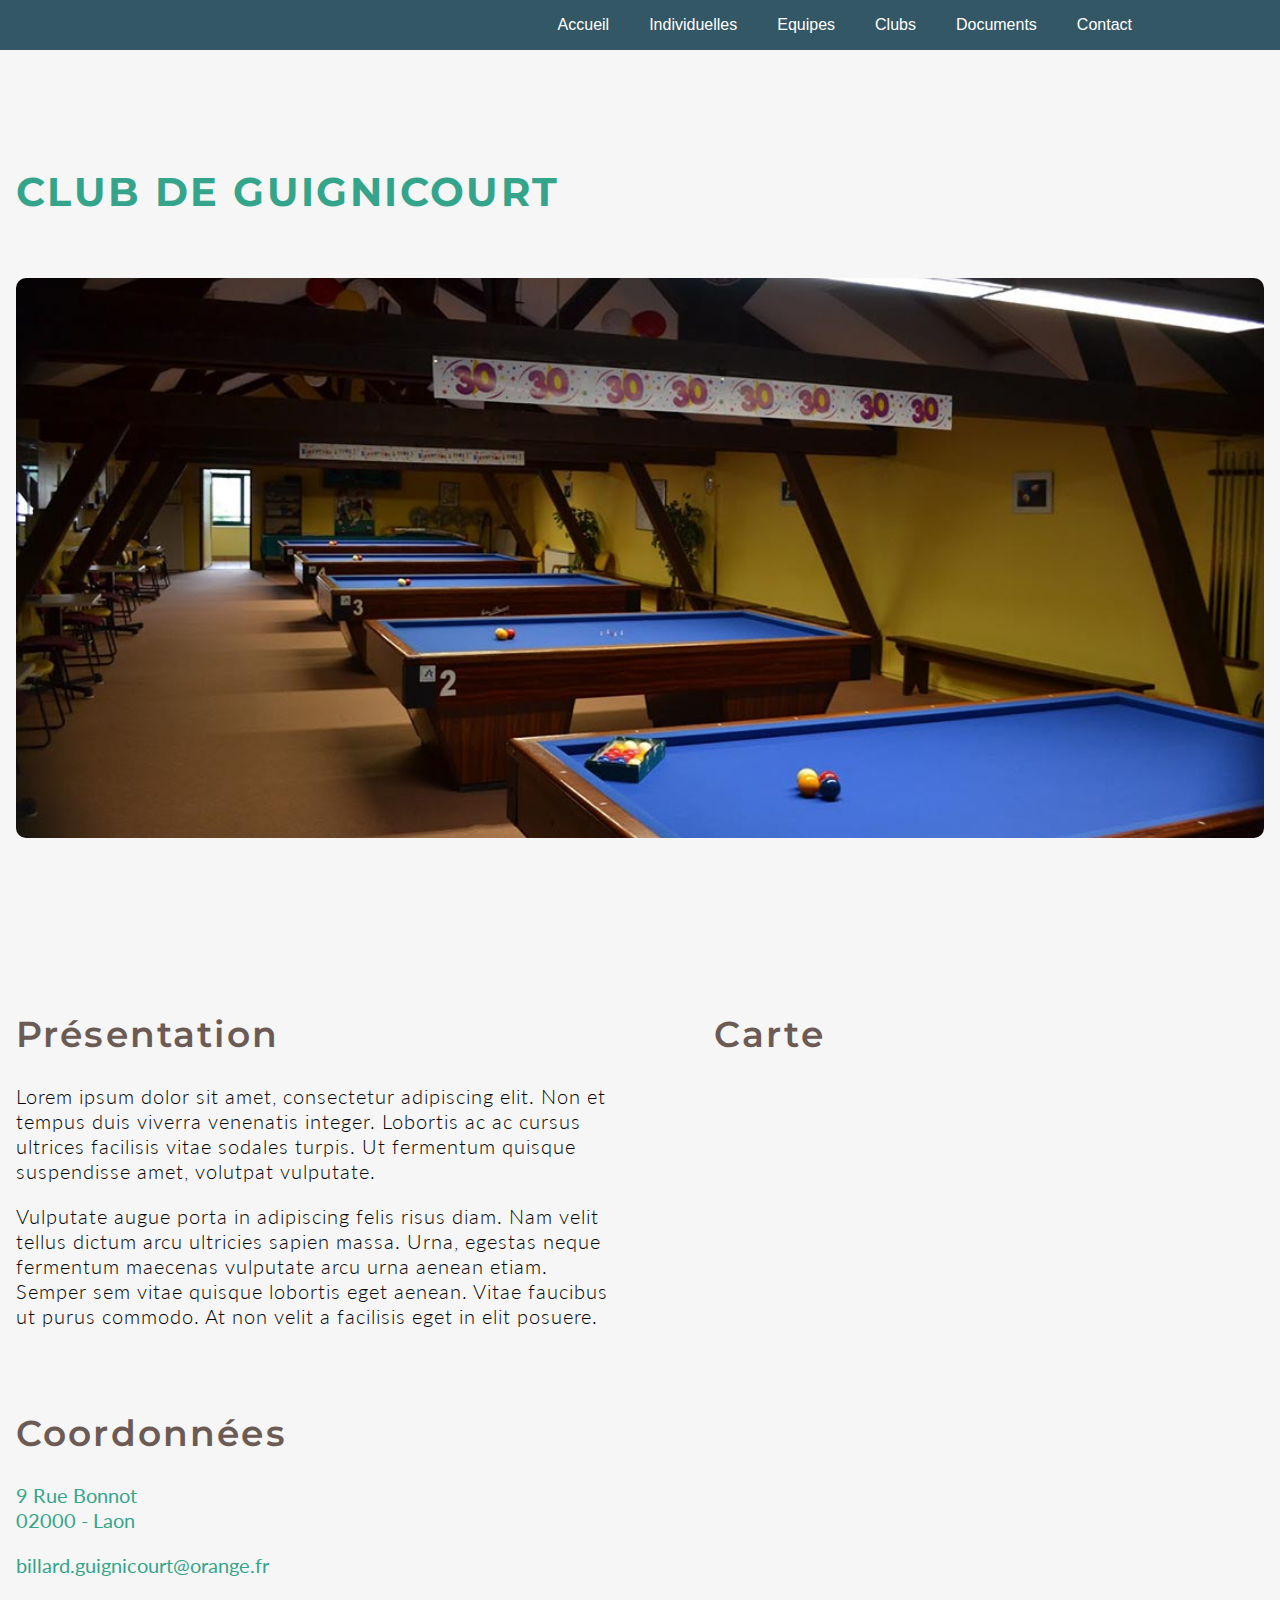
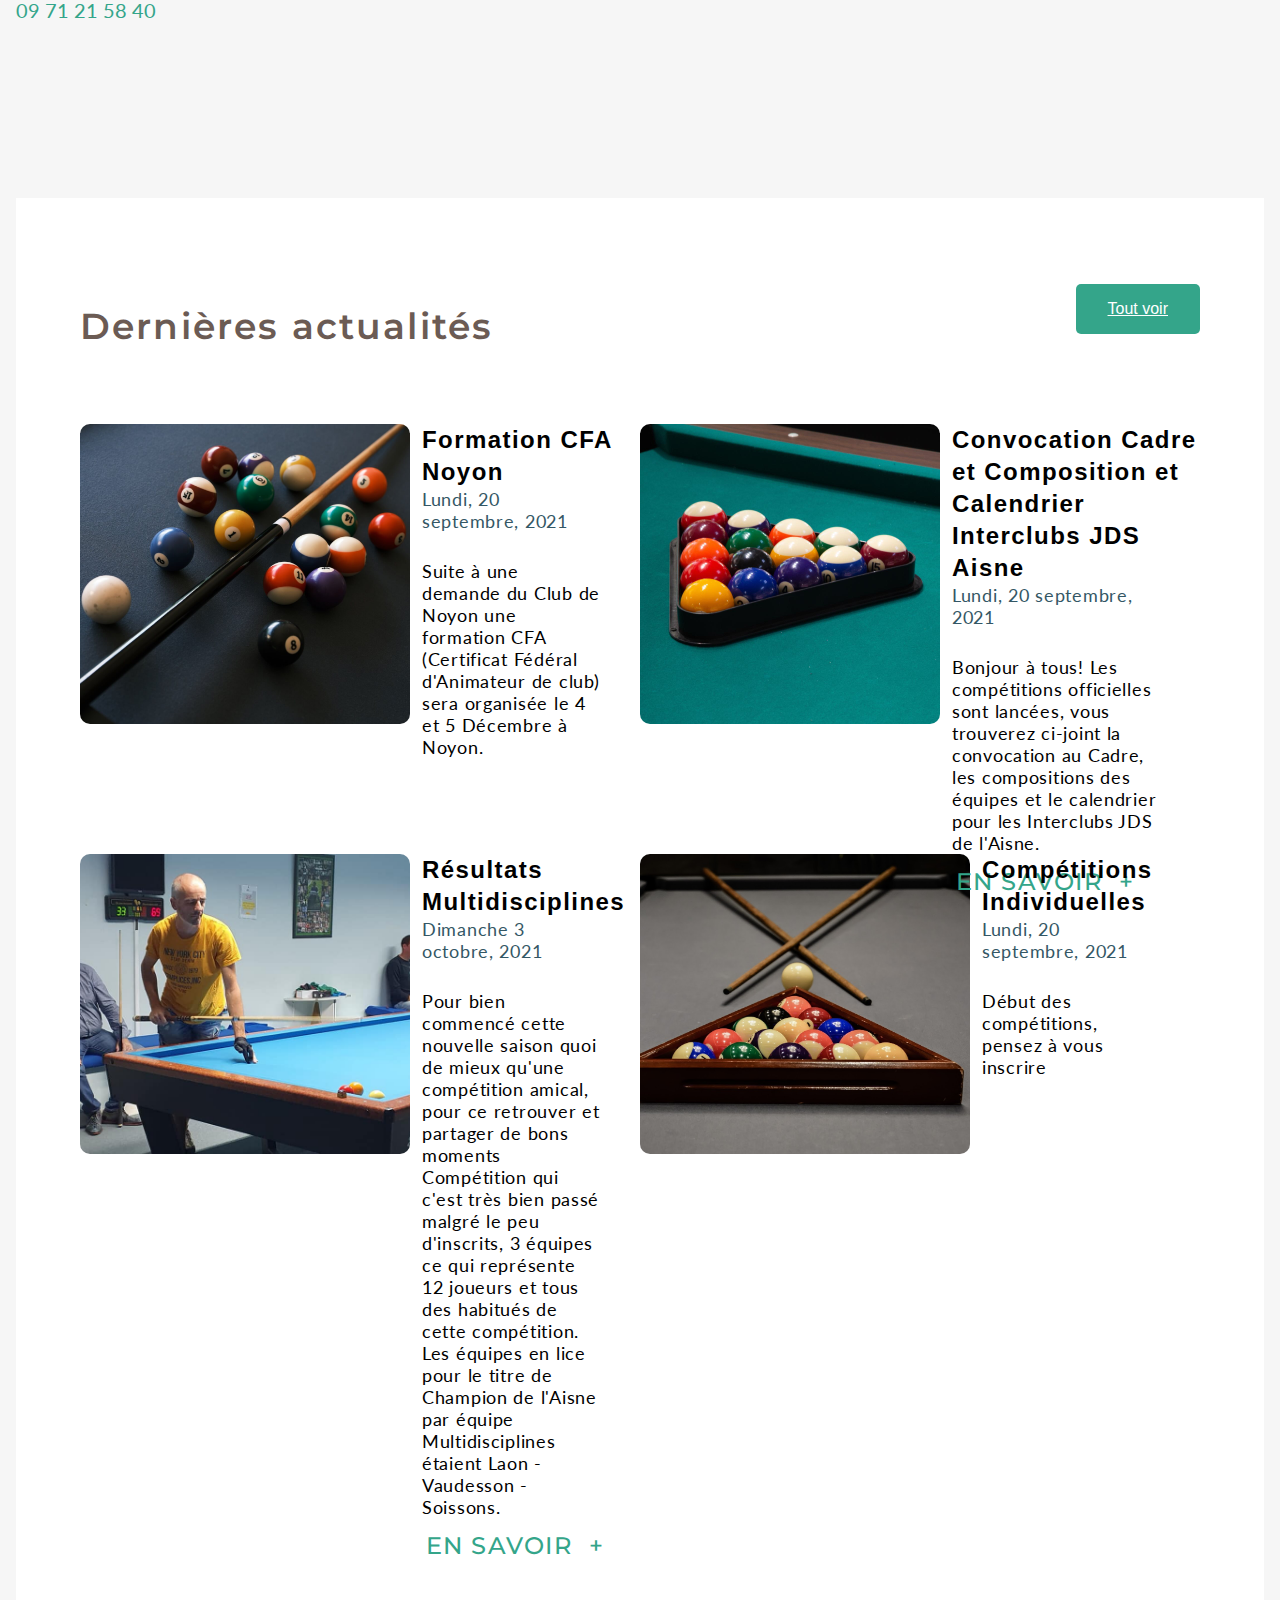
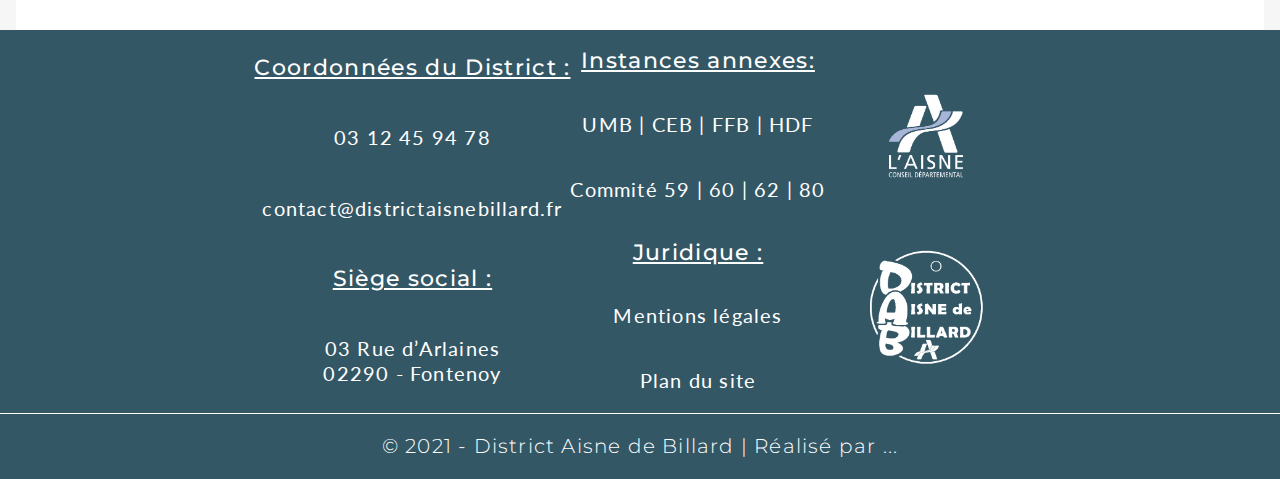
==== index.html @ 681d6ddb "maj" ====
<!DOCTYPE html>
<html lang="fr">

    <head>
        <meta charset="UTF-8">
        <meta http-equiv="X-UA-Compatible" content="IE=edge">
        <meta name="viewport" content="width=device-width, initial-scale=1.0">
        <meta name="description" content="intégration ded la page club du site District aisne de billard">
        <link rel="preconnect" href="https://fonts.googleapis.com">
        <link rel="preconnect" href="https://fonts.gstatic.com" crossorigin>
        <link href="https://fonts.googleapis.com/css2?family=Lato&display=swap" rel="stylesheet">
        <link rel="preconnect" href="https://fonts.googleapis.com">
    <link rel="preconnect" href="https://fonts.gstatic.com" crossorigin>
    <link href="https://fonts.googleapis.com/css2?family=Lato&family=Montserrat&display=swap" rel="stylesheet">
        <link rel="stylesheet" href="./webFiles/css/style.css">
        <link rel="shortcut icon" href="# " type="image/x-icon"> <!-- favicon a ajouter -->
        <title>club - District Aisne de Billard</title>
    </head>

    <body>
        <header>
            <nav>
                <ul>
                    <li><a href="#" title="redirection vers la page accueil">Accueil</a></li>
                    <li><a href="#" title="redirection vers la page Individuelles">Individuelles</a></li>
                    <li><a href="#" title="redirection vers la page Equipes">Equipes</a></li>
                    <li><a href="#" title="redirection vers la page Clubs">Clubs</a></li>
                    <li><a href="#" title="redirection vers la page Documents">Documents</a></li>
                    <li><a href="#" title="redirection vers la page Contact">Contact</a></li>
                </ul>


            </nav>


        </header>

        <main>
            <div>

                <h1>Club de Guignicourt</h1>
                <img src="./src/imageBillardBG.png" alt="Image de tables de billards">
                <div class="coords">
                    <div>
                        <section class="presentation">
                            <h2>Présentation</h2>
                            <p>
                                Lorem ipsum dolor sit amet, consectetur adipiscing elit. Non et tempus duis viverra
                                venenatis
                                integer. Lobortis ac ac cursus ultrices facilisis vitae sodales turpis. Ut fermentum
                                quisque
                                suspendisse amet, volutpat vulputate.
                            </p>
                            <p>
                                Vulputate augue porta in adipiscing felis risus diam. Nam
                                velit tellus dictum arcu ultricies sapien massa. Urna, egestas neque fermentum maecenas
                                vulputate
                                arcu urna aenean etiam. Semper sem vitae quisque lobortis eget aenean. Vitae faucibus ut
                                purus
                                commodo. At non velit a facilisis eget in elit posuere.
                            </p>
                        </section>
                        <address>
                            <h2>Coordonnées</h2>
                            <p><a href="https://goo.gl/maps/s9pNM9T74FNrn7r88" target="_blank">9 Rue Bonnot <br>02000 - Laon</a></p>
                            <p><a href="mailto:billard.guignicourt@orange.fr" title="Envoyer un mail"
                                    target="_blank">billard.guignicourt@orange.fr</a></p>
                            <p><a href="tel:+0033971215840">09 71 21 58 40</a></p>
                        </address>

                    </div>
                    <section class="map">
                        <h2>Carte</h2>
                        <iframe
                            src="https://www.google.com/maps/embed?pb=!1m18!1m12!1m3!1d646.8779805337061!2d3.6263106292497853!3d49.56923179871026!2m3!1f0!2f0!3f0!3m2!1i1024!2i768!4f13.1!3m3!1m2!1s0x0%3A0x28de2e698aee750d!2zNDnCsDM0JzA5LjIiTiAzwrAzNyczNi43IkU!5e0!3m2!1sfr!2sfr!4v1655812785557!5m2!1sfr!2sfr"
                            width="550" height="550" style="border:0;" allowfullscreen="" loading="lazy"
                            referrerpolicy="no-referrer-when-downgrade"></iframe>
                    </section>
                </div>
            </div>


            <section class="lastNews">
                <div class="articleTitle">
                    <h2>Dernières actualités</h2>
                    <a href="#" title="Voir tout les articles" id="toutVoir">Tout voir</a>
                </div>

                <div class="allArticle">

                    <div>
                        <div class="article">
                            <img src="./src/formation.jfif" alt="image d'une queue de billard">
                            <article>
                                <h3>Formation CFA Noyon</h3>
                                <p class="date">Lundi, 20 septembre, 2021</p>
                                <p>
                                    Suite à une demande du Club de Noyon une formation CFA (Certificat Fédéral
                                    d'Animateur de
                                    club) sera organisée le 4 et 5 Décembre à Noyon.
                                </p>
                            </article>
                        </div>

                        <div class="article">
                            <img src="./src/convocation.jfif" alt="image de boule de bilard">
                            <article>
                                <h3>Convocation Cadre et Composition et Calendrier Interclubs JDS Aisne</h3>
                                <p class="date">Lundi, 20 septembre, 2021</p>
                                <p>
                                    Bonjour à tous!
                                    Les compétitions officielles sont lancées, vous trouverez ci-joint la convocation au
                                    Cadre,
                                    les compositions des équipes et le calendrier pour les Interclubs JDS de l'Aisne.
                                </p>
                                <span class="savoirPlus">
                                    <a href="#">En savoir&nbsp;<span>+</span></a>
                                </span>
                            </article>
                        </div>

                    </div>

                    <div>
                        <div class="article">
                            <img src="./src/resultat.jfif" alt="image d'un joueur de billard">
                            <article>
                                <h3>Résultats Multidisciplines</h3>
                                <p class="date">Dimanche 3 octobre, 2021</p>
                                <p>
                                    Pour bien commencé cette nouvelle saison quoi de mieux qu'une compétition amical,
                                    pour ce
                                    retrouver et partager de bons moments<br>
                                    Compétition qui c'est très bien passé malgré le peu d'inscrits, 3 équipes ce qui
                                    représente
                                    12 joueurs et tous des habitués de cette compétition.
                                    Les équipes en lice pour le titre de Champion de l'Aisne par équipe Multidisciplines
                                    étaient
                                    Laon - Vaudesson - Soissons.
                                </p>
                                <span class="savoirPlus">
                                    <a href="#">En savoir&nbsp;<span>+</span></a>
                                </span>
                            </article>
                        </div>

                        <div class="article">
                            <img src="./src/competition.jfif" alt="image d'une table de billard">
                            <article>
                                <h3>Compétitions Individuelles</h3>
                                <p class="date">Lundi, 20 septembre, 2021</p>
                                <p>
                                    Début des compétitions, pensez à vous inscrire
                                </p>
                            </article>
                        </div>
                    </div>

                </div>


            </section>


        </main>
        <footer>

            <div>
                <section>
                    <h2>Coordonnées du District&nbsp;:</h2>
                    <p><a href="tel:+0033312459478">03 12 45 94 78</a></p>
                    <p><a href="mailto:contact@districtaisnebillard.fr">contact@districtaisnebillard.fr</a></p>
                    <h2>Siège social&nbsp;:</h2>
                    <p>03 Rue d’Arlaines<br> 02290 - Fontenoy</p>
                </section>
                <section>
                    <h2>Instances annexes:</h2>
                    <p><a href="#" title="Redirection vers le site de l'Union Mondial du Billard">UMB</a> | <a href="#" title="Redirection vers le site de la Confédération Européene de Billard">CEB</a> | <a href="#" title="Redirection vers le site de la Fédération Francaise de Billard">FFB</a> | <a href="#" title="Redirection vers le site de la ligue de Billard des Hauts-De-France">HDF</a></p>
                    <p>Commité <a href="#" title="Redirection vers le site de la ligue de Billard des Hauts-de-France">59</a> | <a href="#" title="Redirection vers le site du comité de l'Oise de Billard">60</a> | <a href="#" title="Redirection vers le site de la ligue de Billard des Hauts-de-France">62</a> | <a href="#" title="Redirection vers le site du comité départemental de bilalrd de la Somme">80</a></p>
                    <h2>Juridique&nbsp;:</h2>
                    <p><a href="#" title="Redirection vers la page des mentions légales">Mentions légales</a></p>
                    <p><a href="#" title="Redirection vers le plan du site de Guignicourt">Plan du site</a></p>
                </section>
                <section>
                    <img src="./src/aisneIcon.png" alt="logo de l'Aisne">
                    <img src="./src/dab.png" alt="Logo du District Aisne de billard">
                </section>
            </div>

            <div class="madeBy">
                <p>© 2021 - District Aisne de Billard | Réalisé par ...</p>
            </div>
        </footer>

    </body>

</html>
---- webFiles/css/style.css ----
body {
  margin: 0;
  font-family: "Lato", sans-serif;
  font-family: "Roboto", sans-serif;
  background-color: #F6F6F6;
}

header {
  width: 100%;
  background-color: #345765;
}
header nav {
  max-width: 1920px;
  display: flex;
  flex-direction: row-reverse;
}
header ul {
  display: flex;
  list-style: none;
  margin-right: 8rem;
}
header li a {
  color: white;
  text-decoration: none;
  padding: 3rem 1.25rem;
}

main {
  padding: 0 1rem;
  align-items: center;
  display: flex;
  flex-direction: column;
  margin: 0 auto;
}
main h1 {
  max-width: 1400px;
  color: #34A58A;
  font-family: "Montserrat";
  font-size: 40px;
  font-weight: 700;
  line-height: 60px;
  letter-spacing: 0.06em;
  text-align: left;
  margin: 7rem 0 3.5rem 0;
  text-transform: uppercase;
}
main div {
  display: flex;
  flex-direction: column;
}
main img {
  max-width: 1400px;
  height: 560px;
  object-fit: cover;
  border-radius: 10px;
  margin-bottom: 7rem;
}
main h2 {
  margin: 4.125rem 0 2rem 0;
  color: #6B5B54;
  font-size: 36px;
  font-weight: 600;
  line-height: 36px;
  letter-spacing: 0.06em;
  text-align: left;
  font-family: "Montserrat";
  font-style: normal;
}
main iframe {
  max-width: 550px;
  border-radius: 10px;
  border: 5px solid white;
  stroke: solid;
  margin-bottom: 10rem;
}
main div.coords {
  max-width: 1400px;
  display: flex;
  flex-direction: row;
}
main div.coords div {
  display: flex;
  flex-direction: column;
}
main div.coords section.presentation {
  width: 100%;
}
main div.coords section.presentation p {
  /*  max-width: 760px; */
  font-family: "lato";
  font-weight: 300;
  font-size: 20px;
  line-height: 25px;
  letter-spacing: 0.05em;
  text-justify: auto;
  margin-right: 5.75rem;
}
main address p {
  margin: 1.25rem 0;
}
main address a {
  color: #34A58A;
  text-decoration: none;
  font-weight: normal;
  font-family: "lato";
  font-style: normal;
  font-weight: 400;
  font-size: 20px;
  line-height: 25px;
}
main section.lastNews {
  max-width: 1600px;
  background-color: #FFFFFF;
  padding: 0 2rem 2.75rem 2rem;
}
main section.lastNews a#toutVoir {
  color: white;
  padding: 1rem 2rem;
  background-color: #34A58A;
  border-radius: 5px;
}
main section.lastNews div.articleTitle {
  padding: 2.75rem 2rem 0 2rem;
  display: flex;
  flex-direction: row;
  justify-content: space-between;
  align-items: center;
}
main section.lastNews div.allArticle {
  display: flex;
  flex-direction: column;
  padding: 3rem 2rem 4.25rem 2rem;
}
main section.lastNews div.allArticle div {
  width: 100%;
  display: flex;
  flex-direction: row;
}
main section.lastNews div.allArticle div img {
  width: 330px;
  height: 300px;
  margin: 3rem 2rem 4 2rem;
}
main section.lastNews div.allArticle div.article {
  align-items: flex-start;
  display: flex;
  flex-direction: row;
}
main section.lastNews div.allArticle article {
  position: relative;
  display: flex;
  flex-direction: column;
}
main section.lastNews div.allArticle article p {
  margin: 1.75rem 2.5rem 0 0.75rem;
  font-family: "lato";
  font-style: normal;
  font-weight: 400;
  font-size: 18px;
  line-height: 22px;
  letter-spacing: 0.04em;
}
main section.lastNews div.allArticle article p::before {
  content: "";
  width: 100%;
  height: 100%;
  position: absolute;
  left: 0;
  top: 0;
}
main section.lastNews div.allArticle article h3 {
  margin: 0 0 0 0.75rem;
  font-size: 24px;
  font-weight: 600;
  line-height: 32px;
  letter-spacing: 0.06em;
  text-align: left;
}
main section.lastNews div.allArticle article .date {
  margin-top: 0;
  color: #345765;
}
main section.lastNews div.allArticle span.savoirPlus {
  flex-direction: row-reverse;
  align-content: space-between;
  display: block;
  align-items: center;
  position: relative;
  top: 0;
  right: 0;
  background: linear-gradient(0deg, #FFFFFF 50%, rgba(255, 255, 255, 0) 100%);
}
main section.lastNews div.allArticle span.savoirPlus a {
  bottom: 0;
  top: 0;
  position: absolute;
  text-decoration: none;
  color: #34A58A;
  font-family: "Montserrat";
  font-style: normal;
  font-weight: 500;
  font-size: 24px;
  line-height: 24px;
  letter-spacing: 0.06em;
  text-transform: uppercase;
}
main section.lastNews div.allArticle span.savoirPlus a:first-of-type {
  margin: 1rem 0 1rem 1rem;
}
main section.lastNews div.allArticle span.savoirPlus span {
  padding: 0.25rem 0.6rem;
  border-radius: 100%;
}
main section.lastNews div.allArticle span.savoirPlus span:hover {
  box-shadow: 0px 2px 8px 0px rgba(0, 0, 0, 0.2509803922);
}

footer {
  align-items: center;
  display: flex;
  flex-direction: column;
  background-color: #345765;
  color: white;
  width: 100%;
}
footer div {
  margin: 0 auto;
  display: flex;
  justify-content: space-between;
  text-align: center;
}
footer h2 {
  font-family: "Montserrat";
  font-weight: 500;
  font-size: 22px;
  line-height: 25px;
  letter-spacing: 0.06em;
  text-decoration: underline;
}
footer p {
  color: white;
  text-decoration: none;
  font-family: "Lato";
  font-style: normal;
  font-weight: 400;
  font-size: 20px;
  line-height: 25px;
  letter-spacing: 0.06em;
}
footer a {
  color: white;
  text-decoration: none;
  font-family: "Lato";
  font-style: normal;
  font-weight: 400;
  font-size: 20px;
  line-height: 25px;
  letter-spacing: 0.06em;
}
footer a:hover {
  text-decoration: underline;
  text-underline-offset: 0.4rem;
}
footer section {
  display: flex;
  flex-direction: column;
  align-items: center;
  justify-content: space-evenly;
}
footer img {
  width: 200px;
}
footer div.madeBy {
  display: flex;
  justify-content: center;
  width: 100%;
  border-top: 1px solid white;
}
footer div.madeBy p {
  text-align: center;
  font-family: "Montserrat";
  font-style: normal;
  font-weight: 300;
  font-size: 20px;
  line-height: 25px;
  position: relative;
}

/*# sourceMappingURL=style.css.map */
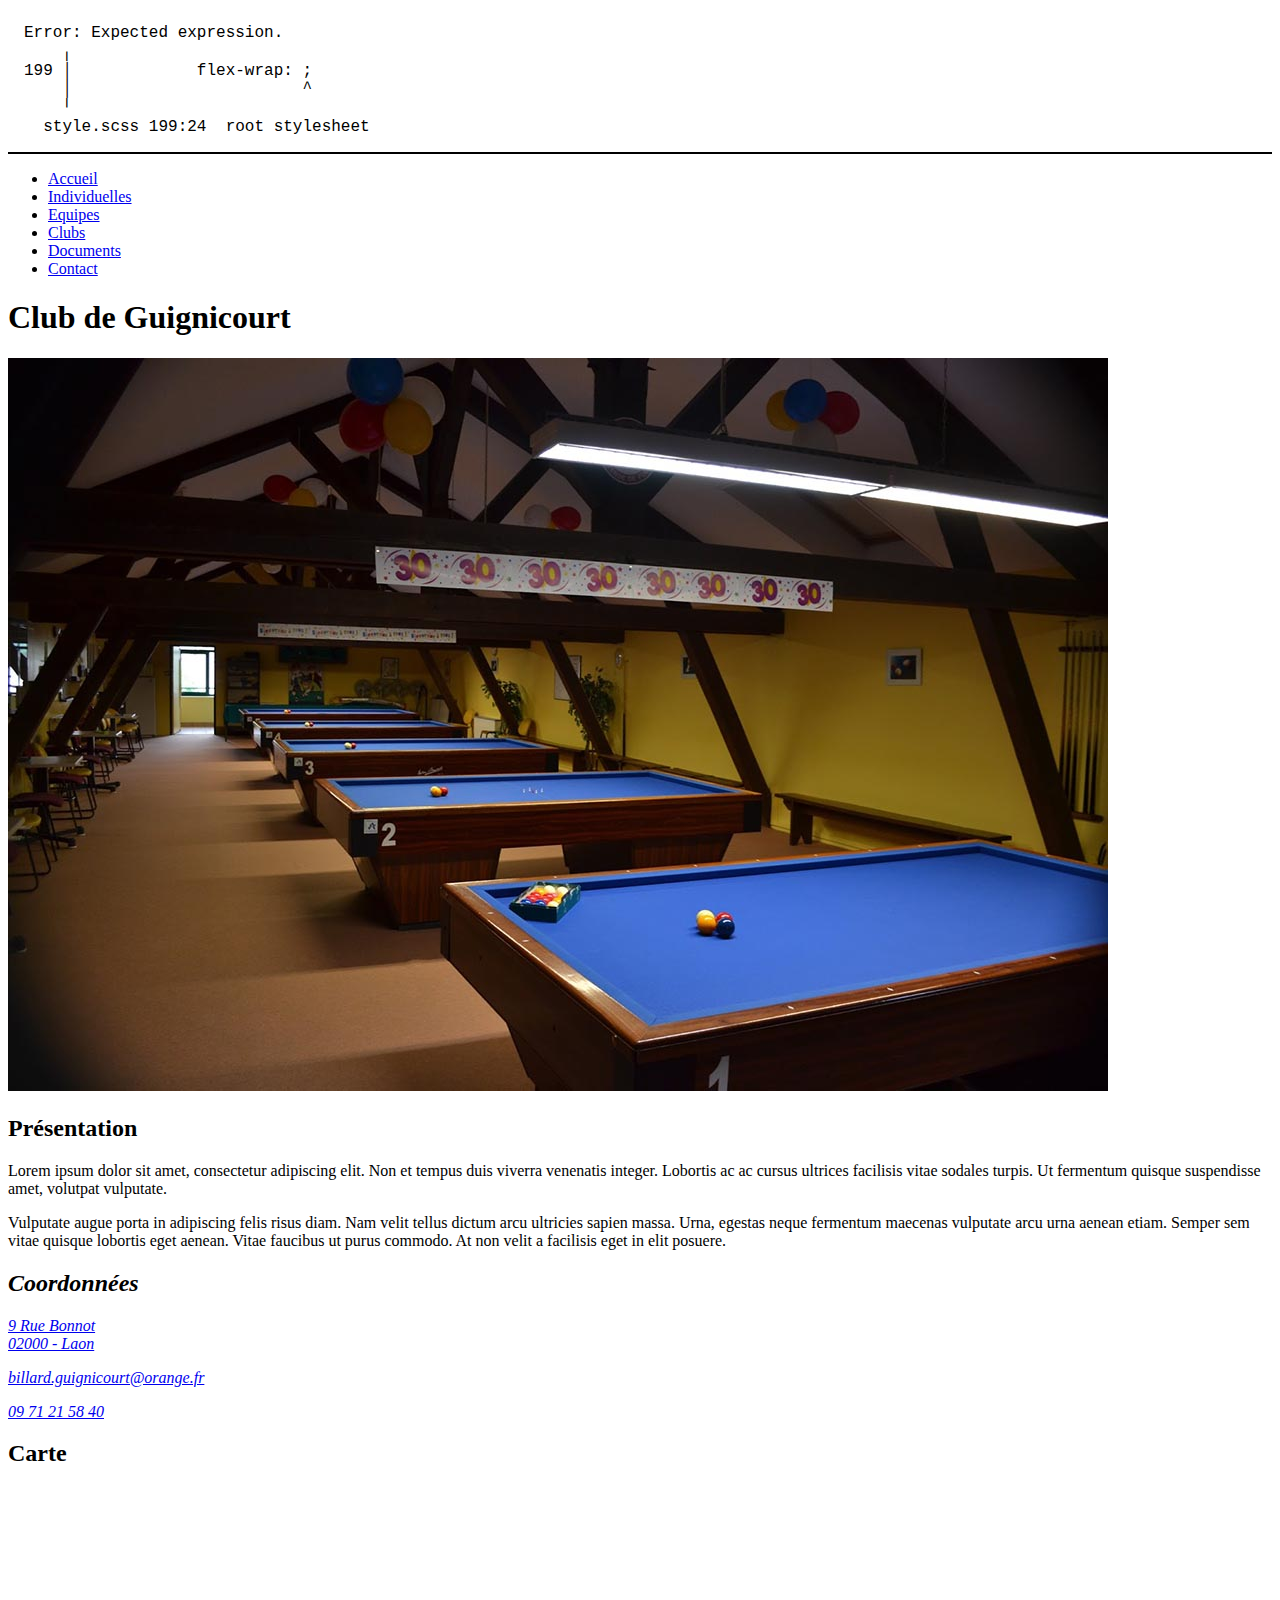
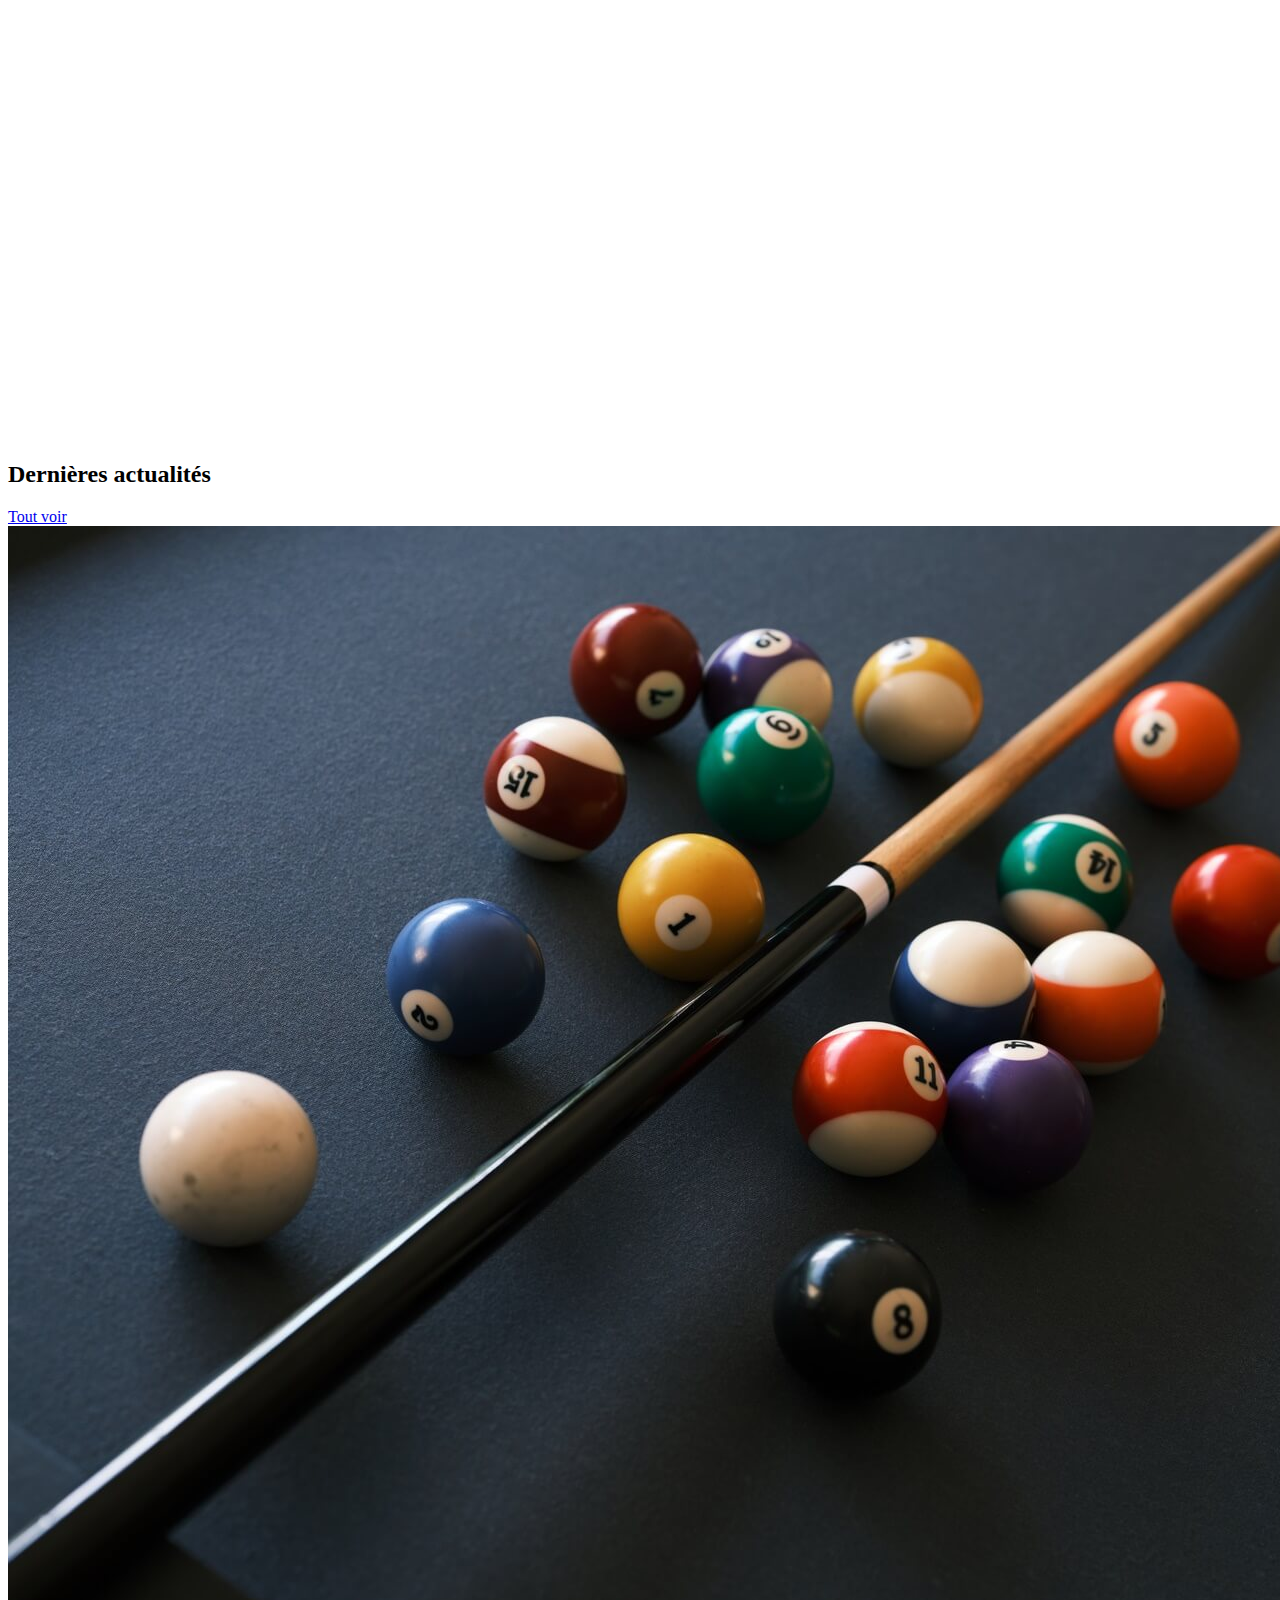
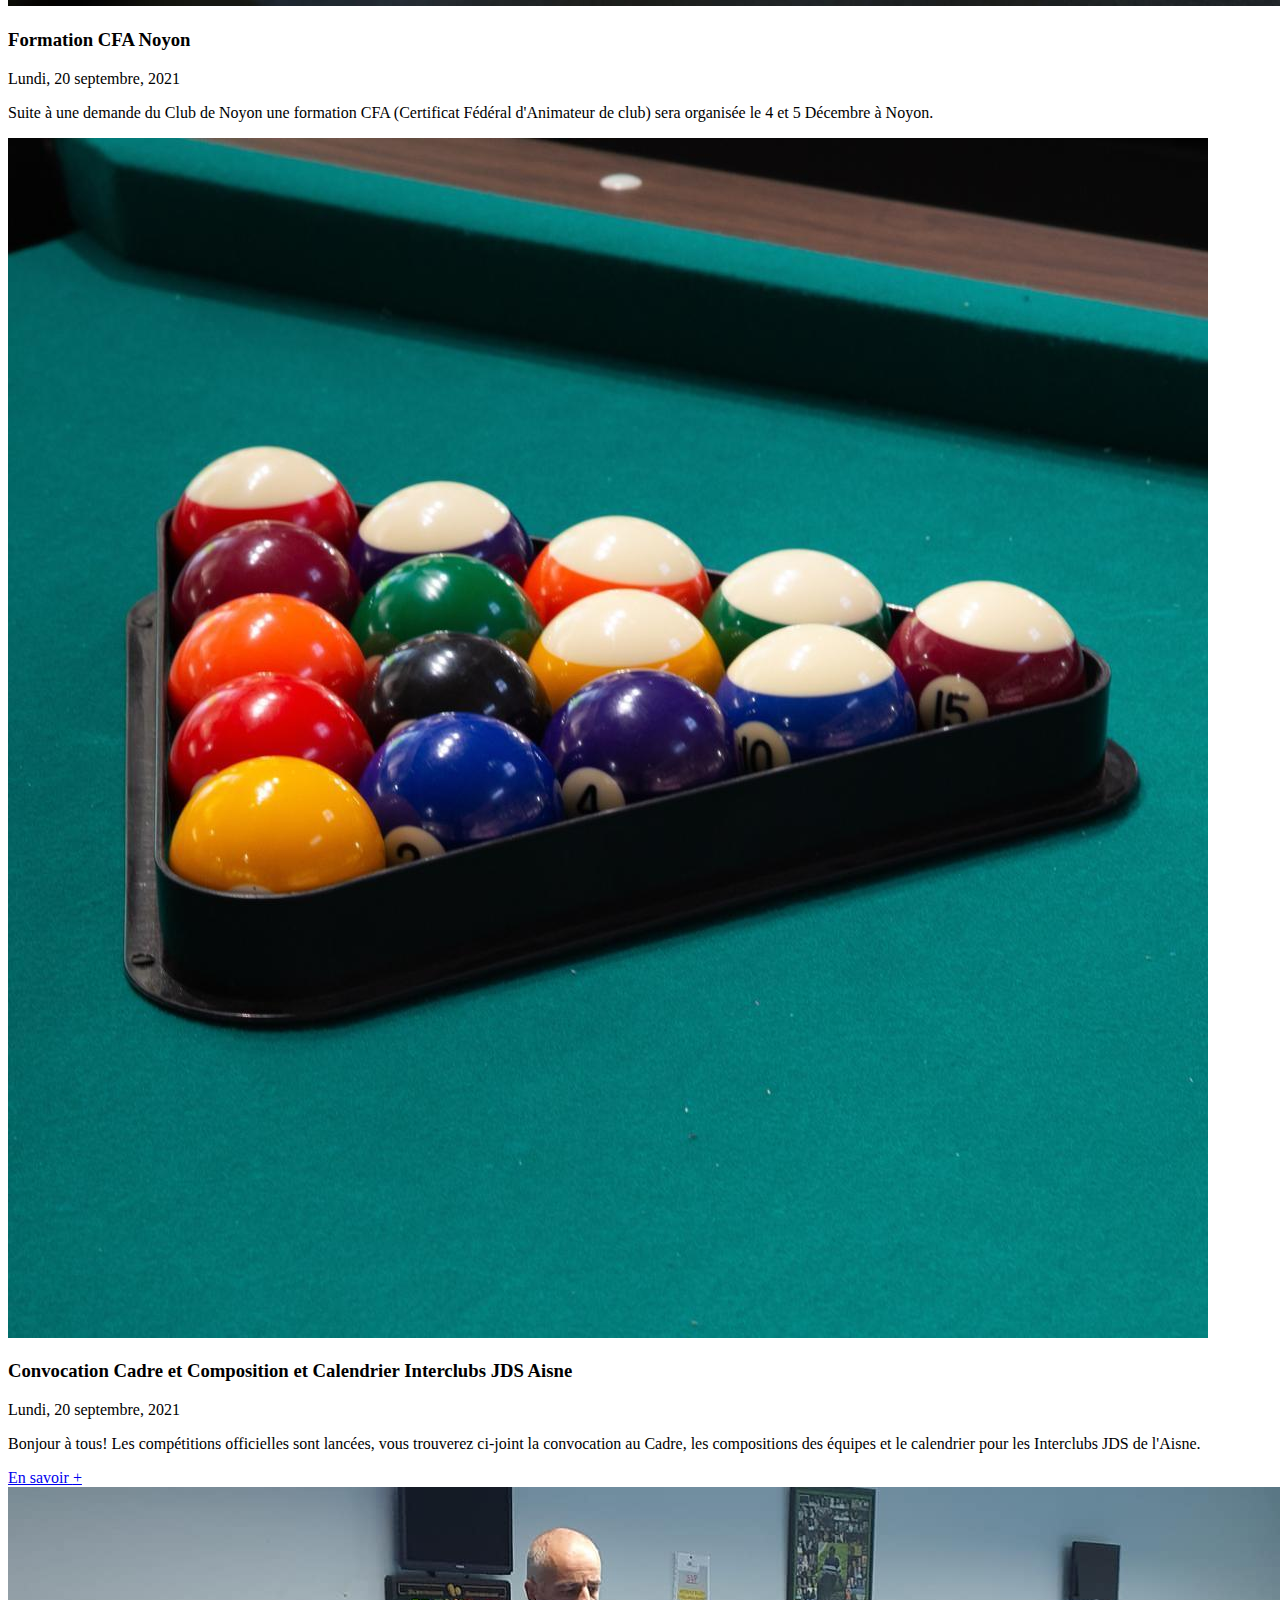
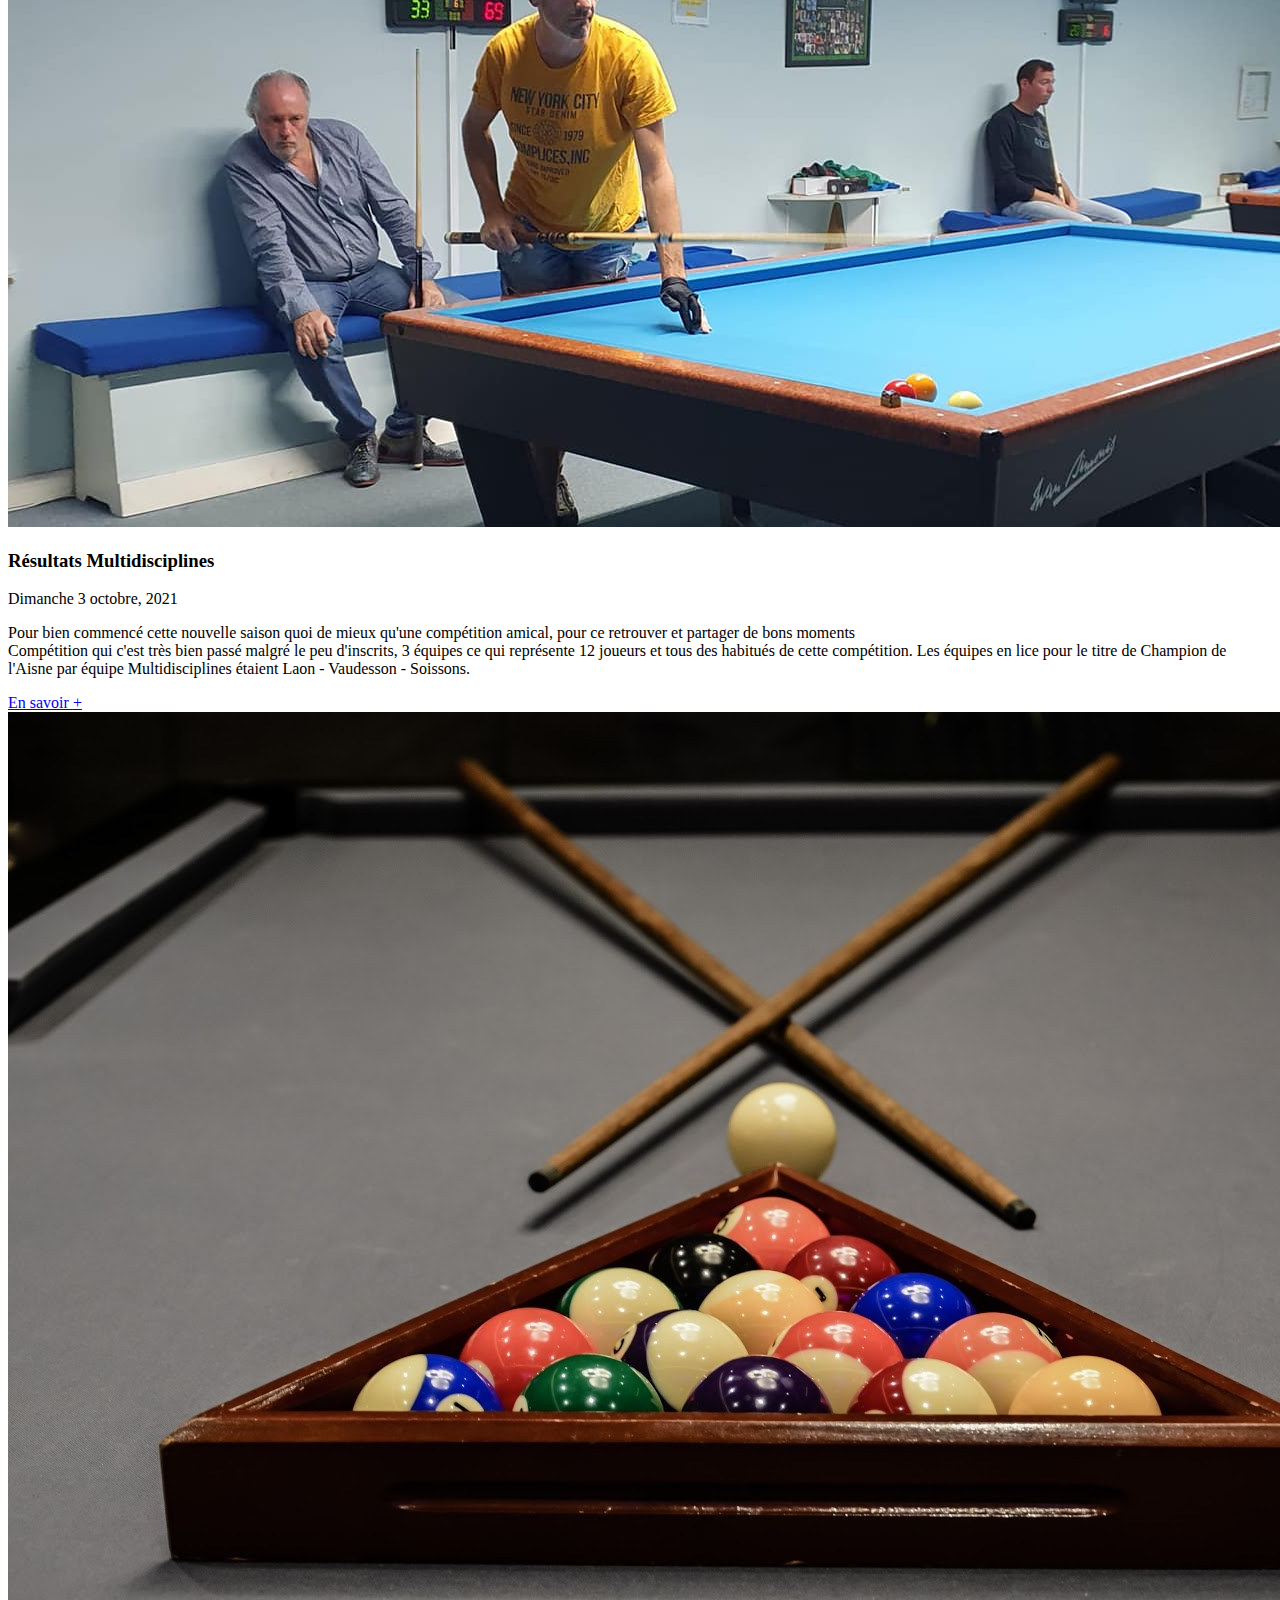
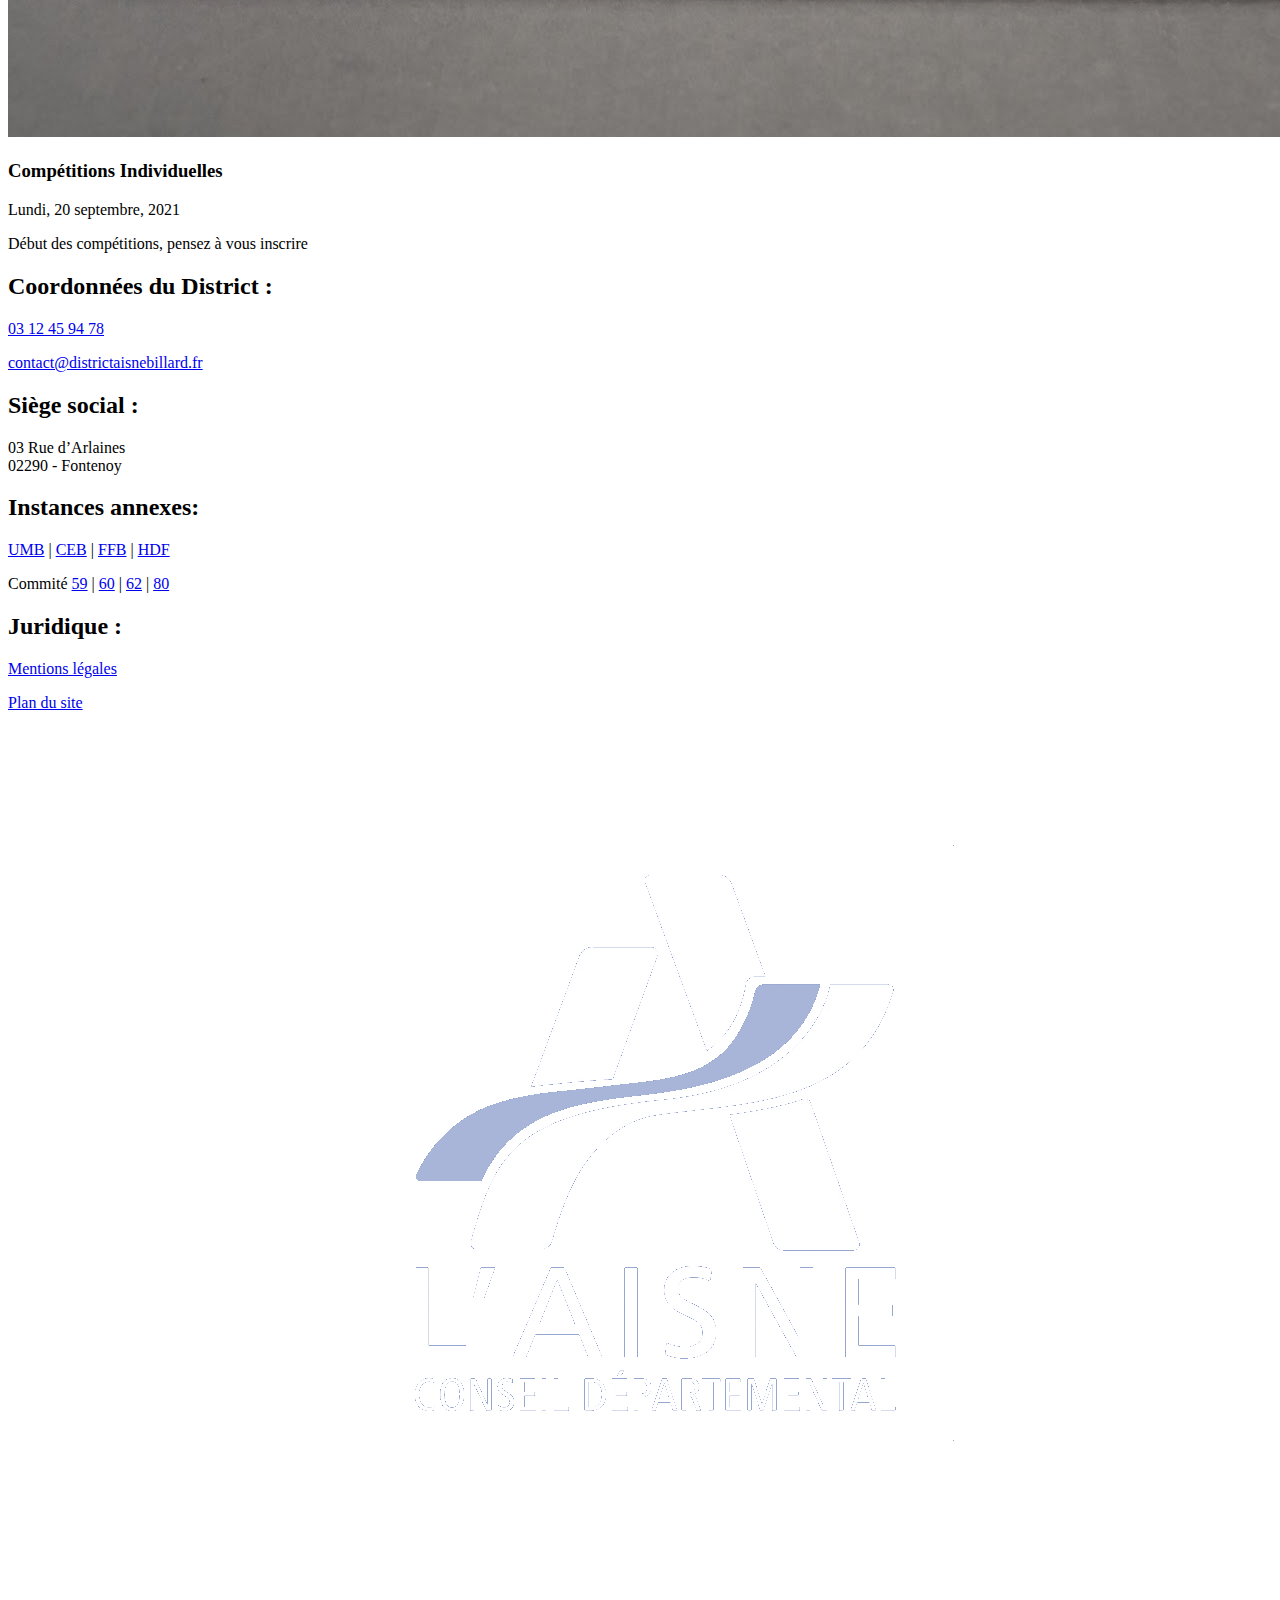
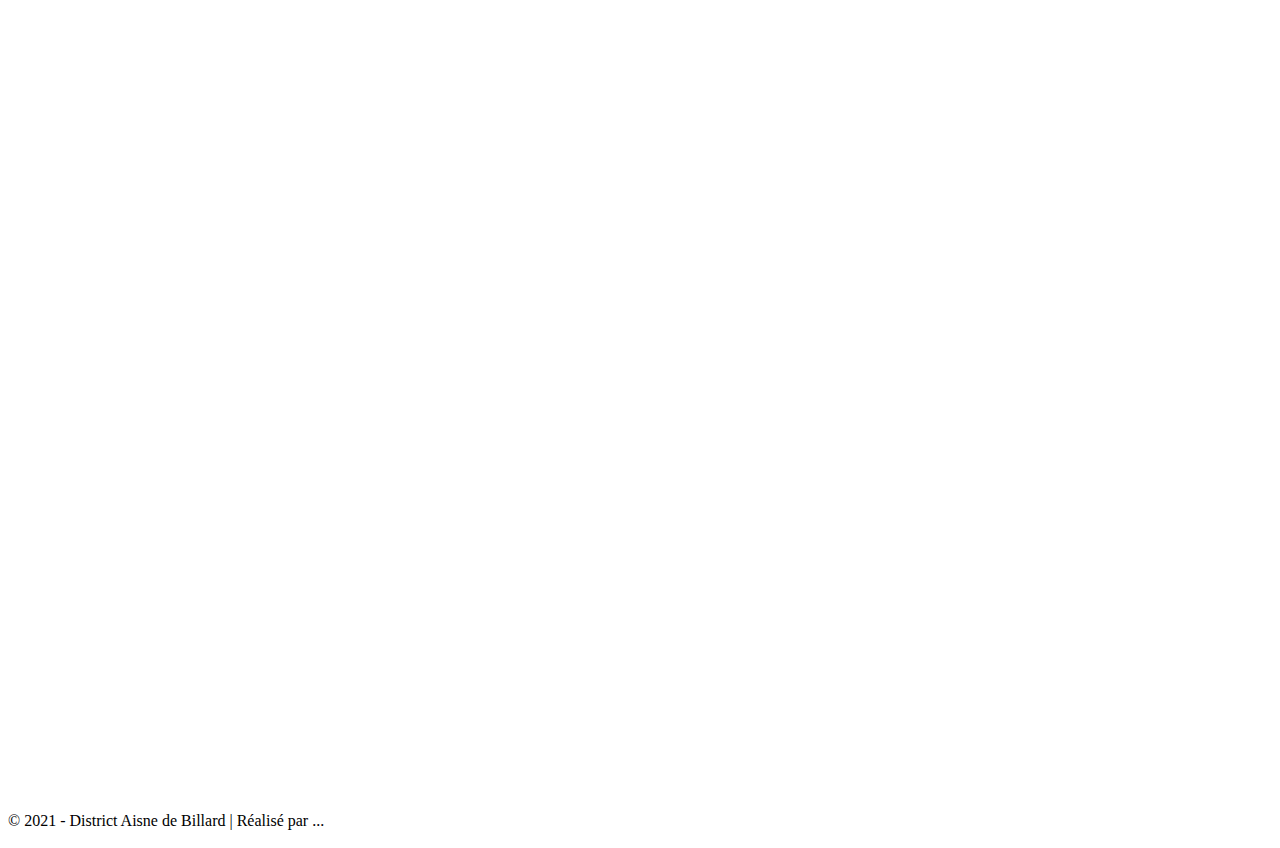
==== commit 98cbf68f: "maj" ====
--- a/index.html
+++ b/index.html
@@ -10,8 +10,8 @@
         <link rel="preconnect" href="https://fonts.gstatic.com" crossorigin>
         <link href="https://fonts.googleapis.com/css2?family=Lato&display=swap" rel="stylesheet">
         <link rel="preconnect" href="https://fonts.googleapis.com">
-    <link rel="preconnect" href="https://fonts.gstatic.com" crossorigin>
-    <link href="https://fonts.googleapis.com/css2?family=Lato&family=Montserrat&display=swap" rel="stylesheet">
+        <link rel="preconnect" href="https://fonts.gstatic.com" crossorigin>
+        <link href="https://fonts.googleapis.com/css2?family=Lato&family=Montserrat&display=swap" rel="stylesheet">
         <link rel="stylesheet" href="./webFiles/css/style.css">
         <link rel="shortcut icon" href="# " type="image/x-icon"> <!-- favicon a ajouter -->
         <title>club - District Aisne de Billard</title>
@@ -113,9 +113,9 @@
                                     Cadre,
                                     les compositions des équipes et le calendrier pour les Interclubs JDS de l'Aisne.
                                 </p>
-                                <span class="savoirPlus">
+                                
                                     <a href="#">En savoir&nbsp;<span>+</span></a>
-                                </span>
+                                
                             </article>
                         </div>
 
@@ -138,9 +138,9 @@
                                     étaient
                                     Laon - Vaudesson - Soissons.
                                 </p>
-                                <span class="savoirPlus">
+                                
                                     <a href="#">En savoir&nbsp;<span>+</span></a>
-                                </span>
+                                
                             </article>
                         </div>
 
--- a/webFiles/css/style.css
+++ b/webFiles/css/style.css
@@ -1,289 +1,17 @@
-body {
-  margin: 0;
-  font-family: "Lato", sans-serif;
-  font-family: "Roboto", sans-serif;
-  background-color: #F6F6F6;
+/* Error: Expected expression.
+ *     ,
+ * 199 |             flex-wrap: ;
+ *     |                        ^
+ *     '
+ *   style.scss 199:24  root stylesheet */
+
+body::before {
+  font-family: "Source Code Pro", "SF Mono", Monaco, Inconsolata, "Fira Mono",
+      "Droid Sans Mono", monospace, monospace;
+  white-space: pre;
+  display: block;
+  padding: 1em;
+  margin-bottom: 1em;
+  border-bottom: 2px solid black;
+  content: "Error: Expected expression.\a     \2577 \a 199 \2502              flex-wrap: ;\d\a     \2502                         ^\a     \2575 \a   style.scss 199:24  root stylesheet";
 }
-
-header {
-  width: 100%;
-  background-color: #345765;
-}
-header nav {
-  max-width: 1920px;
-  display: flex;
-  flex-direction: row-reverse;
-}
-header ul {
-  display: flex;
-  list-style: none;
-  margin-right: 8rem;
-}
-header li a {
-  color: white;
-  text-decoration: none;
-  padding: 3rem 1.25rem;
-}
-
-main {
-  padding: 0 1rem;
-  align-items: center;
-  display: flex;
-  flex-direction: column;
-  margin: 0 auto;
-}
-main h1 {
-  max-width: 1400px;
-  color: #34A58A;
-  font-family: "Montserrat";
-  font-size: 40px;
-  font-weight: 700;
-  line-height: 60px;
-  letter-spacing: 0.06em;
-  text-align: left;
-  margin: 7rem 0 3.5rem 0;
-  text-transform: uppercase;
-}
-main div {
-  display: flex;
-  flex-direction: column;
-}
-main img {
-  max-width: 1400px;
-  height: 560px;
-  object-fit: cover;
-  border-radius: 10px;
-  margin-bottom: 7rem;
-}
-main h2 {
-  margin: 4.125rem 0 2rem 0;
-  color: #6B5B54;
-  font-size: 36px;
-  font-weight: 600;
-  line-height: 36px;
-  letter-spacing: 0.06em;
-  text-align: left;
-  font-family: "Montserrat";
-  font-style: normal;
-}
-main iframe {
-  max-width: 550px;
-  border-radius: 10px;
-  border: 5px solid white;
-  stroke: solid;
-  margin-bottom: 10rem;
-}
-main div.coords {
-  max-width: 1400px;
-  display: flex;
-  flex-direction: row;
-}
-main div.coords div {
-  display: flex;
-  flex-direction: column;
-}
-main div.coords section.presentation {
-  width: 100%;
-}
-main div.coords section.presentation p {
-  /*  max-width: 760px; */
-  font-family: "lato";
-  font-weight: 300;
-  font-size: 20px;
-  line-height: 25px;
-  letter-spacing: 0.05em;
-  text-justify: auto;
-  margin-right: 5.75rem;
-}
-main address p {
-  margin: 1.25rem 0;
-}
-main address a {
-  color: #34A58A;
-  text-decoration: none;
-  font-weight: normal;
-  font-family: "lato";
-  font-style: normal;
-  font-weight: 400;
-  font-size: 20px;
-  line-height: 25px;
-}
-main section.lastNews {
-  max-width: 1600px;
-  background-color: #FFFFFF;
-  padding: 0 2rem 2.75rem 2rem;
-}
-main section.lastNews a#toutVoir {
-  color: white;
-  padding: 1rem 2rem;
-  background-color: #34A58A;
-  border-radius: 5px;
-}
-main section.lastNews div.articleTitle {
-  padding: 2.75rem 2rem 0 2rem;
-  display: flex;
-  flex-direction: row;
-  justify-content: space-between;
-  align-items: center;
-}
-main section.lastNews div.allArticle {
-  display: flex;
-  flex-direction: column;
-  padding: 3rem 2rem 4.25rem 2rem;
-}
-main section.lastNews div.allArticle div {
-  width: 100%;
-  display: flex;
-  flex-direction: row;
-}
-main section.lastNews div.allArticle div img {
-  width: 330px;
-  height: 300px;
-  margin: 3rem 2rem 4 2rem;
-}
-main section.lastNews div.allArticle div.article {
-  align-items: flex-start;
-  display: flex;
-  flex-direction: row;
-}
-main section.lastNews div.allArticle article {
-  position: relative;
-  display: flex;
-  flex-direction: column;
-}
-main section.lastNews div.allArticle article p {
-  margin: 1.75rem 2.5rem 0 0.75rem;
-  font-family: "lato";
-  font-style: normal;
-  font-weight: 400;
-  font-size: 18px;
-  line-height: 22px;
-  letter-spacing: 0.04em;
-}
-main section.lastNews div.allArticle article p::before {
-  content: "";
-  width: 100%;
-  height: 100%;
-  position: absolute;
-  left: 0;
-  top: 0;
-}
-main section.lastNews div.allArticle article h3 {
-  margin: 0 0 0 0.75rem;
-  font-size: 24px;
-  font-weight: 600;
-  line-height: 32px;
-  letter-spacing: 0.06em;
-  text-align: left;
-}
-main section.lastNews div.allArticle article .date {
-  margin-top: 0;
-  color: #345765;
-}
-main section.lastNews div.allArticle span.savoirPlus {
-  flex-direction: row-reverse;
-  align-content: space-between;
-  display: block;
-  align-items: center;
-  position: relative;
-  top: 0;
-  right: 0;
-  background: linear-gradient(0deg, #FFFFFF 50%, rgba(255, 255, 255, 0) 100%);
-}
-main section.lastNews div.allArticle span.savoirPlus a {
-  bottom: 0;
-  top: 0;
-  position: absolute;
-  text-decoration: none;
-  color: #34A58A;
-  font-family: "Montserrat";
-  font-style: normal;
-  font-weight: 500;
-  font-size: 24px;
-  line-height: 24px;
-  letter-spacing: 0.06em;
-  text-transform: uppercase;
-}
-main section.lastNews div.allArticle span.savoirPlus a:first-of-type {
-  margin: 1rem 0 1rem 1rem;
-}
-main section.lastNews div.allArticle span.savoirPlus span {
-  padding: 0.25rem 0.6rem;
-  border-radius: 100%;
-}
-main section.lastNews div.allArticle span.savoirPlus span:hover {
-  box-shadow: 0px 2px 8px 0px rgba(0, 0, 0, 0.2509803922);
-}
-
-footer {
-  align-items: center;
-  display: flex;
-  flex-direction: column;
-  background-color: #345765;
-  color: white;
-  width: 100%;
-}
-footer div {
-  margin: 0 auto;
-  display: flex;
-  justify-content: space-between;
-  text-align: center;
-}
-footer h2 {
-  font-family: "Montserrat";
-  font-weight: 500;
-  font-size: 22px;
-  line-height: 25px;
-  letter-spacing: 0.06em;
-  text-decoration: underline;
-}
-footer p {
-  color: white;
-  text-decoration: none;
-  font-family: "Lato";
-  font-style: normal;
-  font-weight: 400;
-  font-size: 20px;
-  line-height: 25px;
-  letter-spacing: 0.06em;
-}
-footer a {
-  color: white;
-  text-decoration: none;
-  font-family: "Lato";
-  font-style: normal;
-  font-weight: 400;
-  font-size: 20px;
-  line-height: 25px;
-  letter-spacing: 0.06em;
-}
-footer a:hover {
-  text-decoration: underline;
-  text-underline-offset: 0.4rem;
-}
-footer section {
-  display: flex;
-  flex-direction: column;
-  align-items: center;
-  justify-content: space-evenly;
-}
-footer img {
-  width: 200px;
-}
-footer div.madeBy {
-  display: flex;
-  justify-content: center;
-  width: 100%;
-  border-top: 1px solid white;
-}
-footer div.madeBy p {
-  text-align: center;
-  font-family: "Montserrat";
-  font-style: normal;
-  font-weight: 300;
-  font-size: 20px;
-  line-height: 25px;
-  position: relative;
-}
-
-/*# sourceMappingURL=style.css.map */
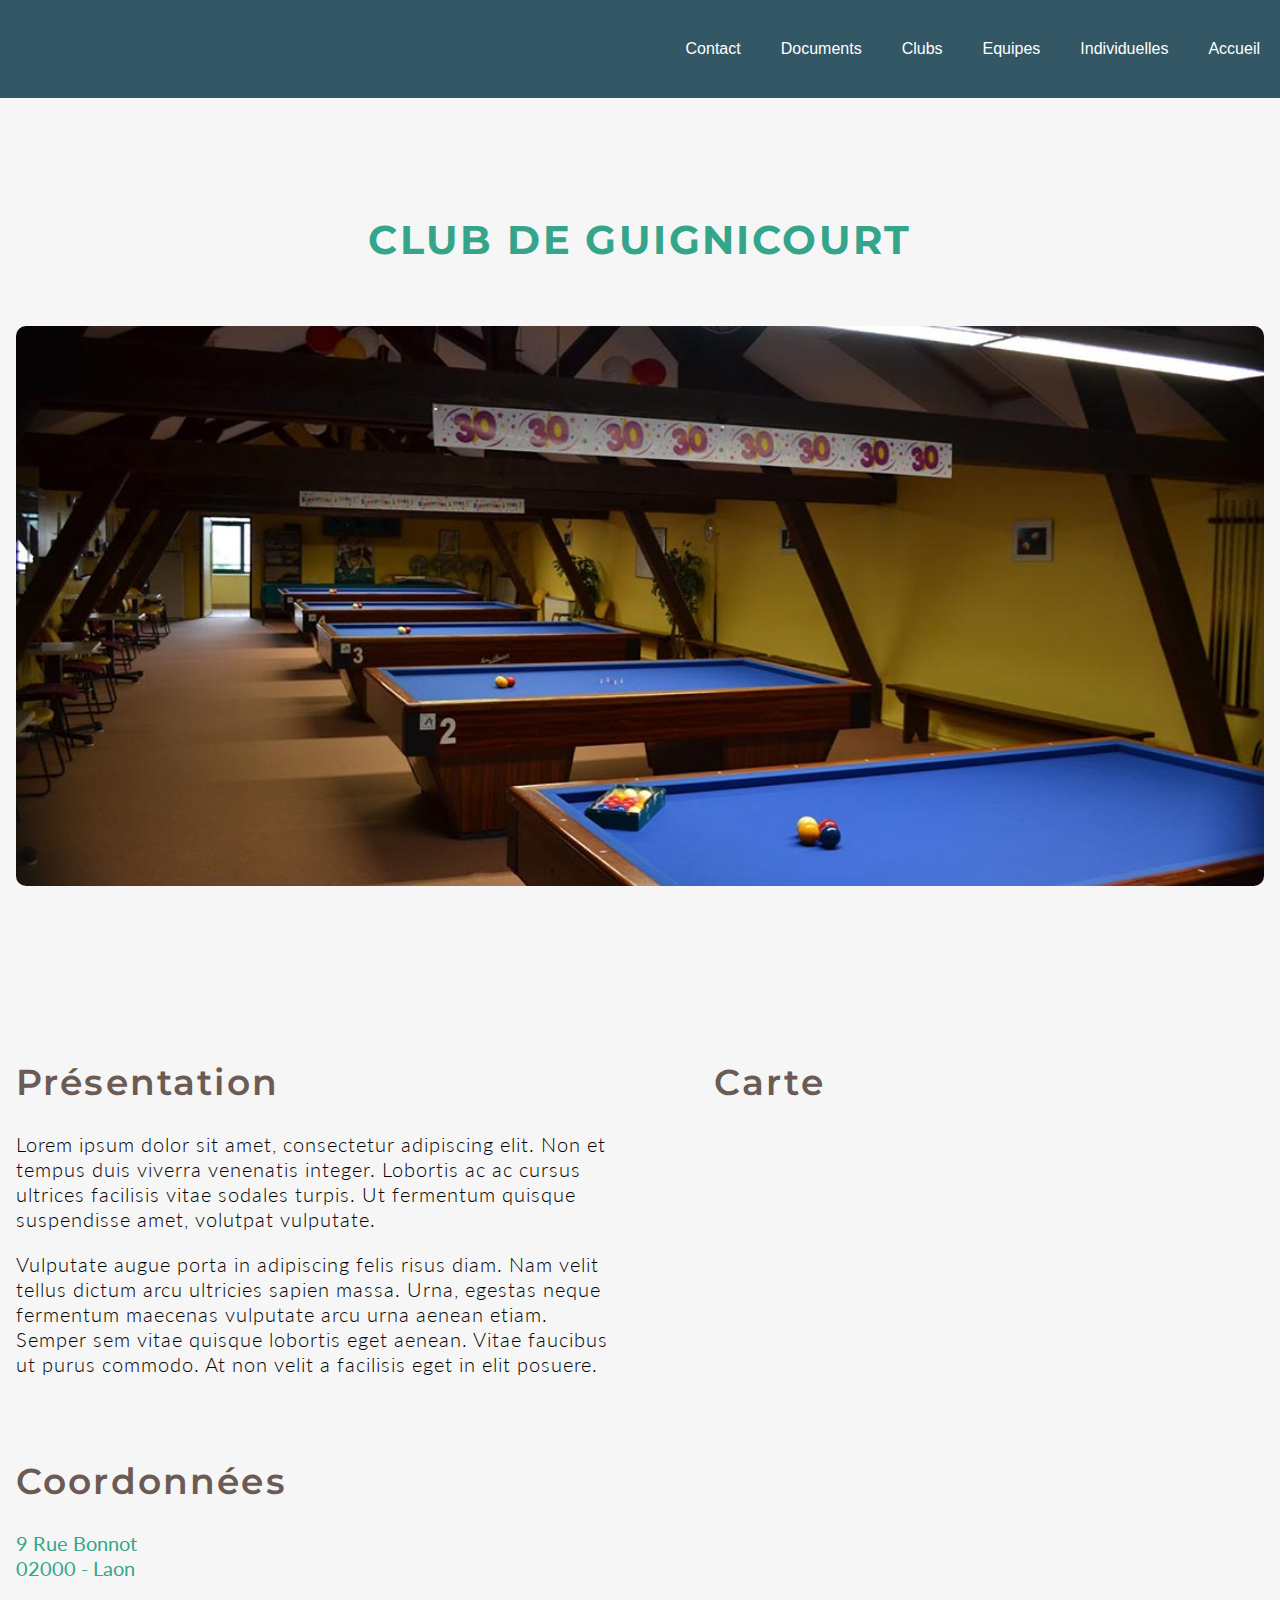
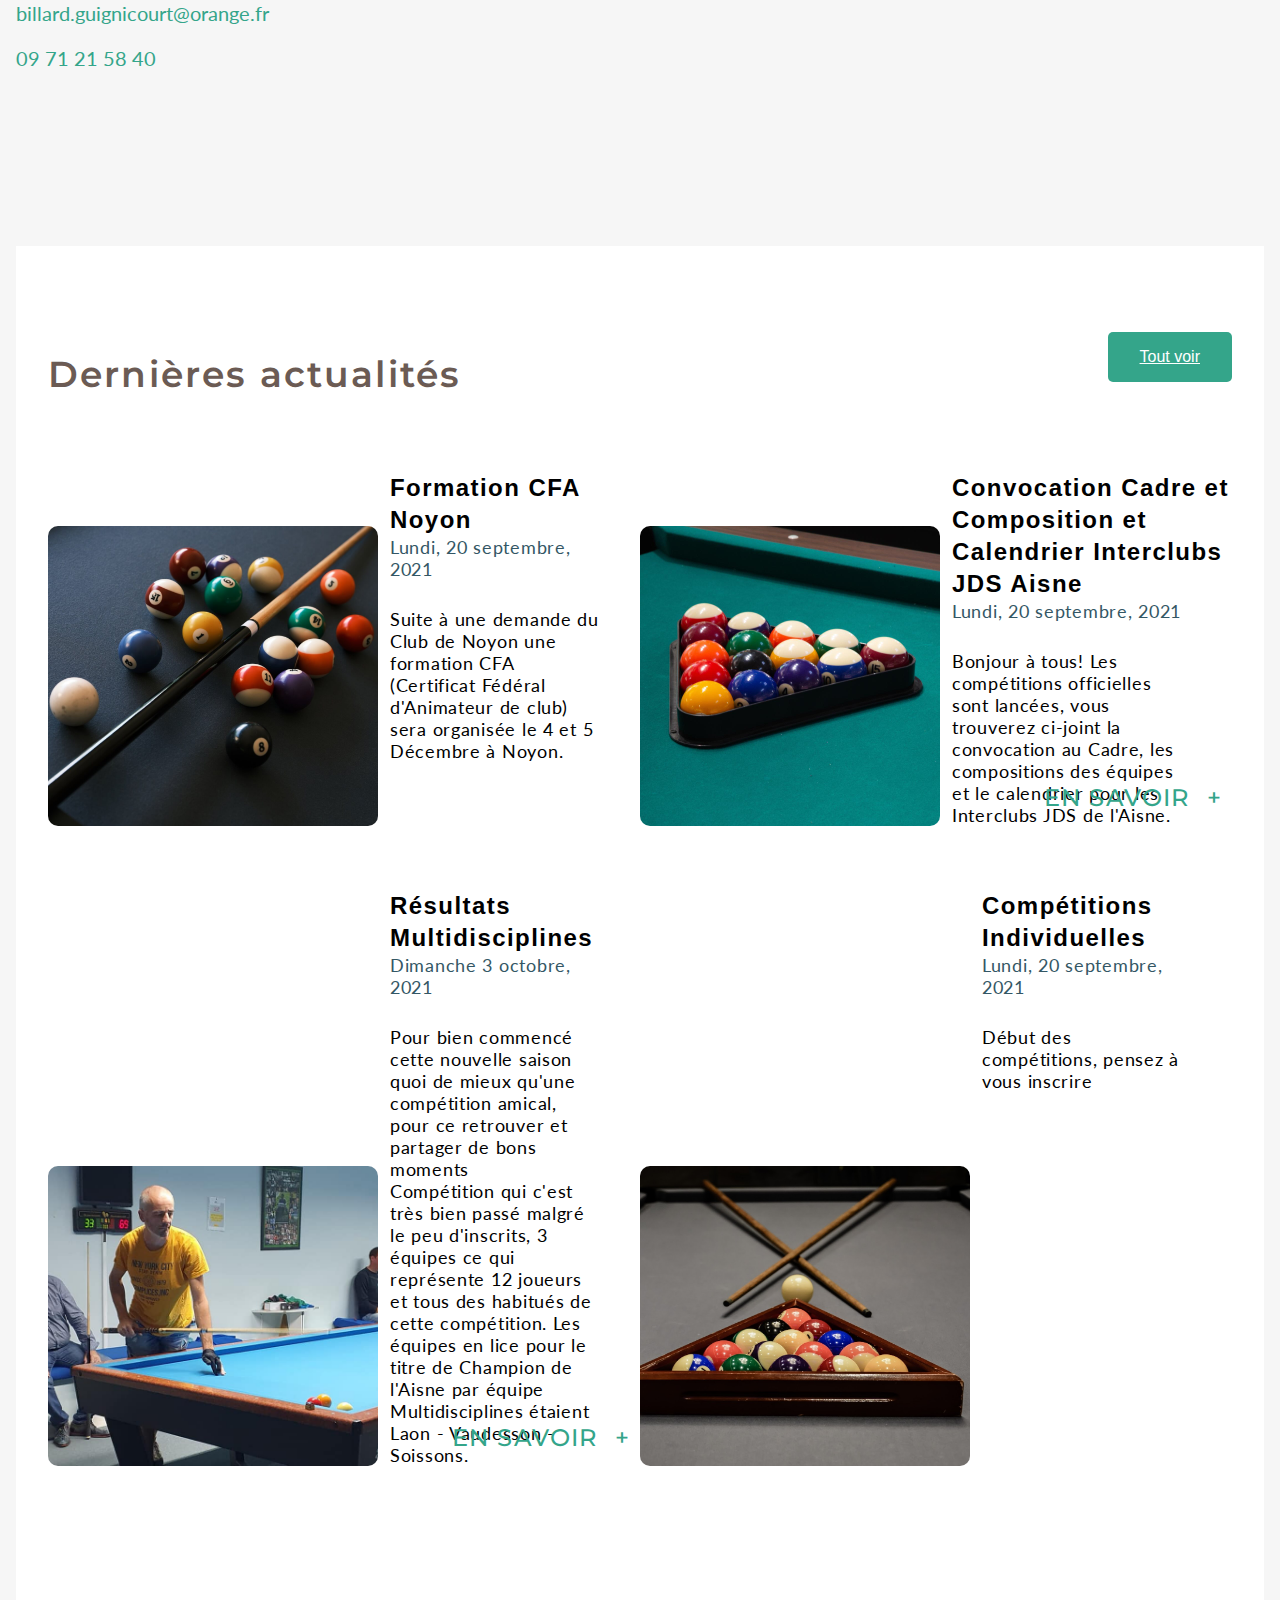
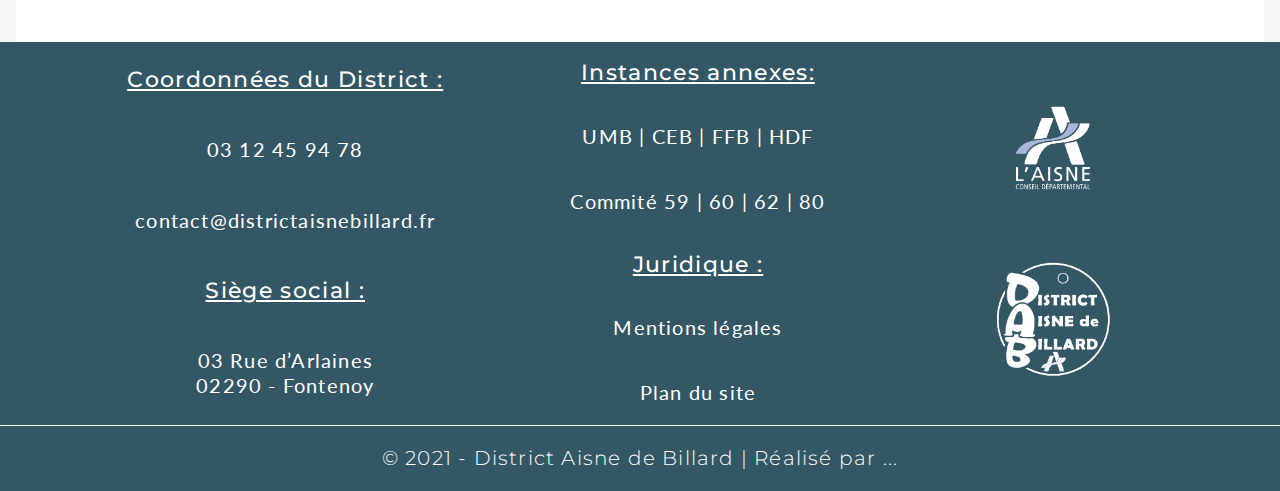
==== commit 8da6a556: "aj" ====
--- a/index.html
+++ b/index.html
@@ -38,8 +38,10 @@
         <main>
             <div>
 
-                <h1>Club de Guignicourt</h1>
-                <img src="./src/imageBillardBG.png" alt="Image de tables de billards">
+                
+                    <h1>Club de Guignicourt</h1>
+                    <img src="./src/imageBillardBG.png" alt="Image de tables de billards">
+              
                 <div class="coords">
                     <div>
                         <section class="presentation">
--- a/webFiles/css/style.css
+++ b/webFiles/css/style.css
@@ -1,17 +1,308 @@
-/* Error: Expected expression.
- *     ,
- * 199 |             flex-wrap: ;
- *     |                        ^
- *     '
- *   style.scss 199:24  root stylesheet */
+body {
+  margin: 0;
+  font-family: "Lato", sans-serif;
+  font-family: "Roboto", sans-serif;
+  background-color: #F6F6F6;
+}
 
-body::before {
-  font-family: "Source Code Pro", "SF Mono", Monaco, Inconsolata, "Fira Mono",
-      "Droid Sans Mono", monospace, monospace;
-  white-space: pre;
+header {
+  width: 100%;
+  background-color: #345765;
+}
+header nav {
+  max-width: 1400px;
+  margin: 0 auto;
+  /* display: flex; */
+  flex-direction: row-reverse;
+}
+header ul {
+  display: flex;
+  list-style: none;
+  /* margin-right: 8rem; */
+  margin: 0;
+  flex-direction: row-reverse;
+}
+header li a {
+  color: white;
+  text-decoration: none;
+  padding: 2.5rem 1.25rem;
   display: block;
-  padding: 1em;
-  margin-bottom: 1em;
-  border-bottom: 2px solid black;
-  content: "Error: Expected expression.\a     \2577 \a 199 \2502              flex-wrap: ;\d\a     \2502                         ^\a     \2575 \a   style.scss 199:24  root stylesheet";
-}
+}
+
+main {
+  padding: 0 1rem;
+  /* align-items: center;
+  display: flex;
+  flex-direction: column; */
+  margin: 0 auto;
+}
+main img {
+  width: 100%;
+  max-width: 1400px;
+  margin: auto;
+  height: 560px;
+  object-fit: cover;
+  border-radius: 10px;
+  margin-bottom: 7rem;
+}
+main h1 {
+  max-width: 1400px;
+  color: #34A58A;
+  font-family: "Montserrat";
+  font-size: 40px;
+  font-weight: 700;
+  line-height: 60px;
+  letter-spacing: 0.06em;
+  text-align: left;
+  margin: 7rem auto 3.5rem auto;
+  text-transform: uppercase;
+}
+main div {
+  display: flex;
+  flex-direction: column;
+  margin: 0 auto;
+}
+main h2 {
+  margin: 4.125rem 0 2rem 0;
+  color: #6B5B54;
+  font-size: 36px;
+  font-weight: 600;
+  line-height: 36px;
+  letter-spacing: 0.06em;
+  text-align: left;
+  font-family: "Montserrat";
+  font-style: normal;
+}
+main iframe {
+  max-width: 550px;
+  border-radius: 10px;
+  border: 5px solid white;
+  stroke: solid;
+  margin-bottom: 10rem;
+}
+main div.coords {
+  max-width: 1400px;
+  display: flex;
+  flex-direction: row;
+}
+main div.coords div {
+  display: flex;
+  flex-direction: column;
+}
+main div.coords section.presentation {
+  width: 100%;
+}
+main div.coords section.presentation p {
+  /*  max-width: 760px; */
+  font-family: "lato";
+  font-weight: 300;
+  font-size: 20px;
+  line-height: 25px;
+  letter-spacing: 0.05em;
+  text-justify: auto;
+  margin-right: 5.75rem;
+}
+main address p {
+  margin: 1.25rem 0;
+}
+main address a {
+  color: #34A58A;
+  text-decoration: none;
+  font-weight: normal;
+  font-family: "lato";
+  font-style: normal;
+  font-weight: 400;
+  font-size: 20px;
+  line-height: 25px;
+}
+main section.lastNews {
+  margin: 0 auto;
+  max-width: 1600px;
+  background-color: #FFFFFF;
+  padding: 0 2rem 2.75rem 2rem;
+}
+main section.lastNews a#toutVoir {
+  color: white;
+  padding: 1rem 2rem;
+  background-color: #34A58A;
+  border-radius: 5px;
+}
+main section.lastNews div.articleTitle {
+  padding: 2.75rem 0 0 0;
+  display: flex;
+  flex-direction: row;
+  justify-content: space-between;
+  align-items: center;
+  max-width: 100%;
+}
+main section.lastNews div.allArticle {
+  display: flex;
+  flex-direction: column;
+  padding: 3rem 0 4.25rem 0;
+  margin: 0;
+  max-width: 100%;
+  /* flex-wrap: ; */
+  /* span.savoirPlus{
+      flex-direction: row-reverse;
+      align-content: space-between;
+      display: block;
+      align-items: center;
+      position: relative;
+      display: block;
+      top: 0;
+      right: 0;
+      background: linear-gradient(0deg, #FFFFFF 50%, rgba(255, 255, 255, 0) 100%); */
+}
+main section.lastNews div.allArticle div {
+  /* width: 100%; */
+  display: flex;
+  flex-direction: row;
+  max-width: 100%;
+}
+main section.lastNews div.allArticle div img {
+  width: 330px;
+  height: 300px;
+  margin: 3rem 2rem 4 2rem;
+}
+main section.lastNews div.allArticle div.article {
+  margin-bottom: 4rem;
+  align-items: flex-start;
+  display: flex;
+  flex-direction: row;
+}
+main section.lastNews div.allArticle div.article img {
+  margin-bottom: 0;
+}
+main section.lastNews div.allArticle article {
+  position: relative;
+  display: flex;
+  flex-direction: column;
+  height: 100%;
+  max-width: 450px;
+}
+main section.lastNews div.allArticle article p {
+  margin: 1.75rem 2.5rem 0 0.75rem;
+  font-family: "lato";
+  font-style: normal;
+  font-weight: 400;
+  font-size: 18px;
+  line-height: 22px;
+  letter-spacing: 0.04em;
+}
+main section.lastNews div.allArticle article p::before {
+  content: "";
+  width: 100%;
+  height: 100%;
+  position: absolute;
+  left: 0;
+  top: 0;
+}
+main section.lastNews div.allArticle article h3 {
+  margin: 0 0 0 0.75rem;
+  font-size: 24px;
+  font-weight: 600;
+  line-height: 32px;
+  letter-spacing: 0.06em;
+  text-align: left;
+}
+main section.lastNews div.allArticle article .date {
+  margin-top: 0;
+  color: #345765;
+}
+main section.lastNews div.allArticle a {
+  bottom: 0;
+  right: 0;
+  position: absolute;
+  display: block;
+  text-decoration: none;
+  color: #34A58A;
+  font-family: "Montserrat";
+  font-style: normal;
+  font-weight: 500;
+  font-size: 24px;
+  line-height: 24px;
+  letter-spacing: 0.06em;
+  text-transform: uppercase;
+}
+main section.lastNews div.allArticle a:first-of-type {
+  margin: 1rem 0 1rem 1rem;
+}
+main section.lastNews div.allArticle span {
+  padding: 0.25rem 0.6rem;
+  border-radius: 100%;
+}
+main section.lastNews div.allArticle span:hover {
+  box-shadow: 0px 2px 8px 0px rgba(0, 0, 0, 0.2509803922);
+}
+
+footer {
+  align-items: center;
+  flex-direction: column;
+  background-color: #345765;
+  color: white;
+  width: 100%;
+}
+footer div {
+  margin: 0 auto;
+  display: flex;
+  justify-content: space-evenly;
+  text-align: center;
+}
+footer h2 {
+  font-family: "Montserrat";
+  font-weight: 500;
+  font-size: 22px;
+  line-height: 25px;
+  letter-spacing: 0.06em;
+  text-decoration: underline;
+}
+footer p {
+  color: white;
+  text-decoration: none;
+  font-family: "Lato";
+  font-style: normal;
+  font-weight: 400;
+  font-size: 20px;
+  line-height: 25px;
+  letter-spacing: 0.06em;
+}
+footer a {
+  color: white;
+  text-decoration: none;
+  font-family: "Lato";
+  font-style: normal;
+  font-weight: 400;
+  font-size: 20px;
+  line-height: 25px;
+  letter-spacing: 0.06em;
+}
+footer a:hover {
+  text-decoration: underline;
+  text-underline-offset: 0.4rem;
+}
+footer section {
+  display: flex;
+  flex-direction: column;
+  align-items: center;
+  justify-content: space-evenly;
+}
+footer img {
+  width: 200px;
+}
+footer div.madeBy {
+  display: flex;
+  justify-content: center;
+  width: 100%;
+  border-top: 1px solid white;
+}
+footer div.madeBy p {
+  text-align: center;
+  font-family: "Montserrat";
+  font-style: normal;
+  font-weight: 300;
+  font-size: 20px;
+  line-height: 25px;
+  position: relative;
+}
+
+/*# sourceMappingURL=style.css.map */
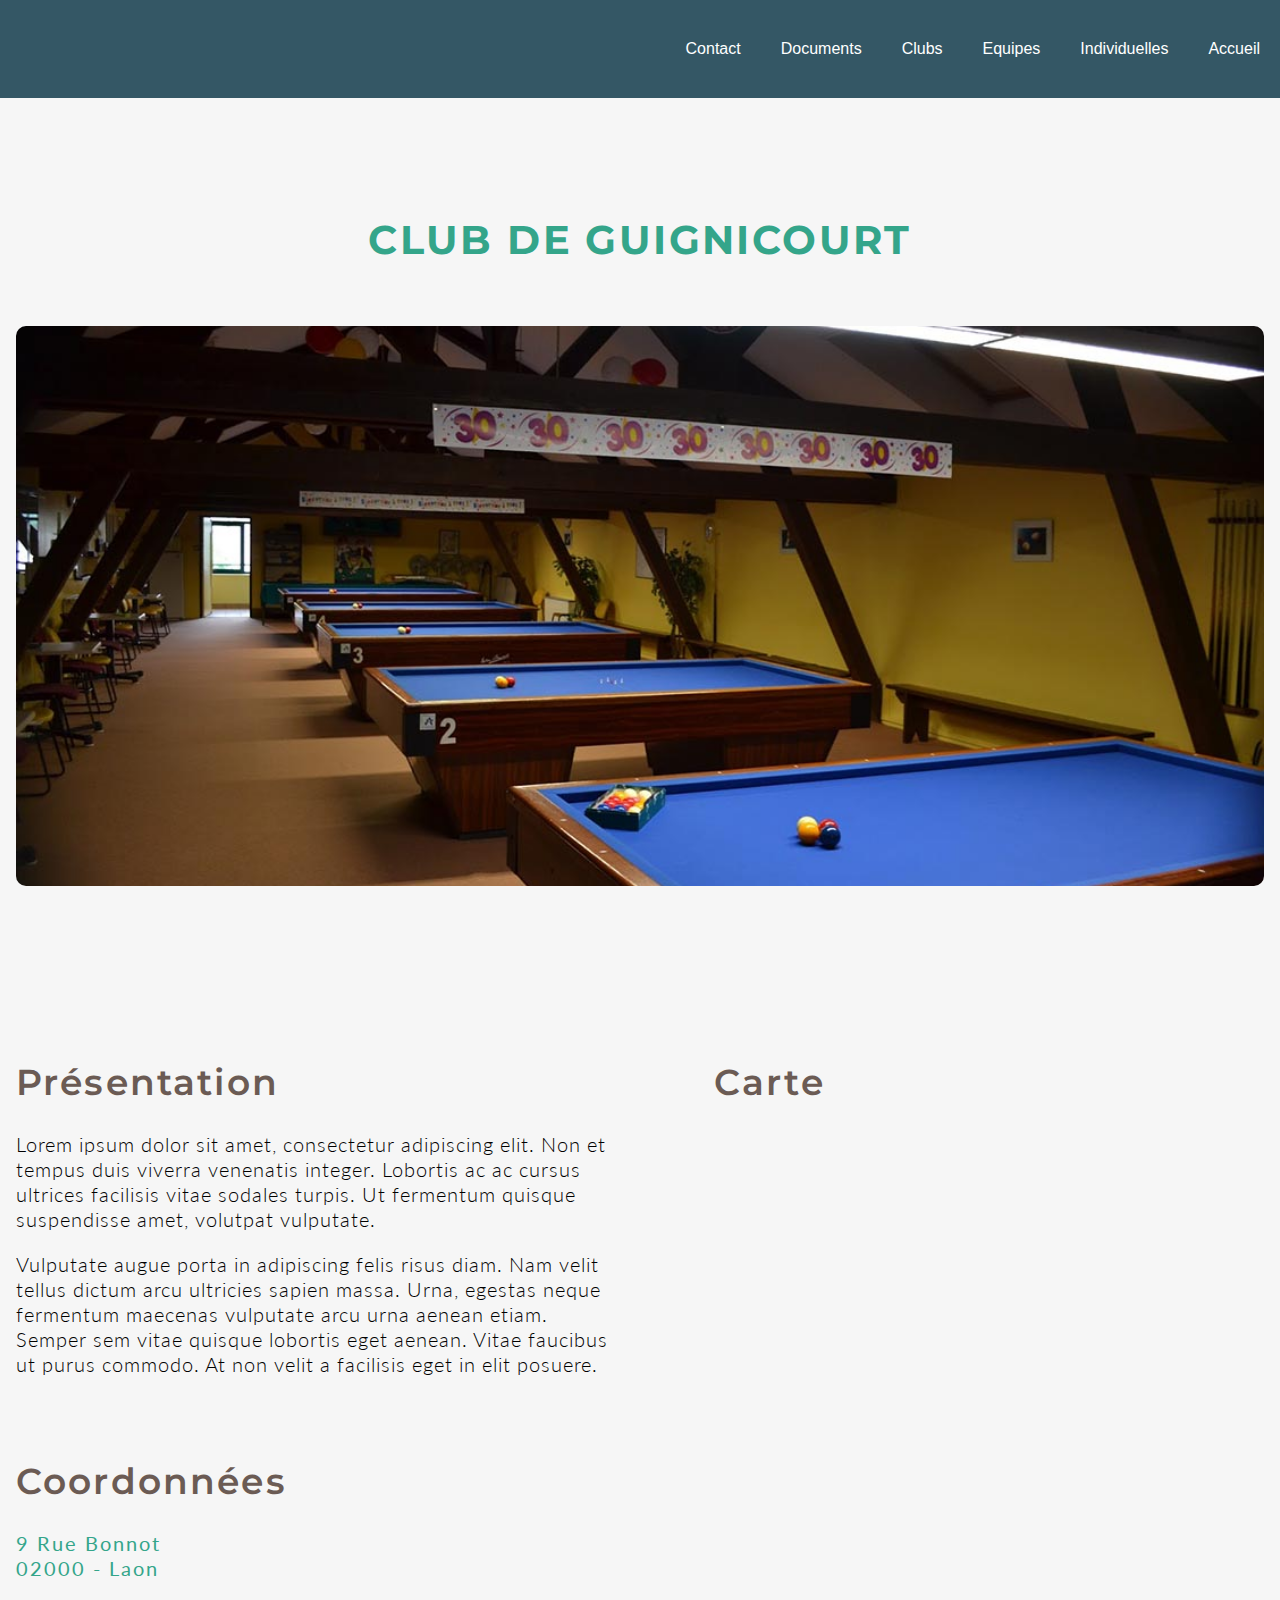
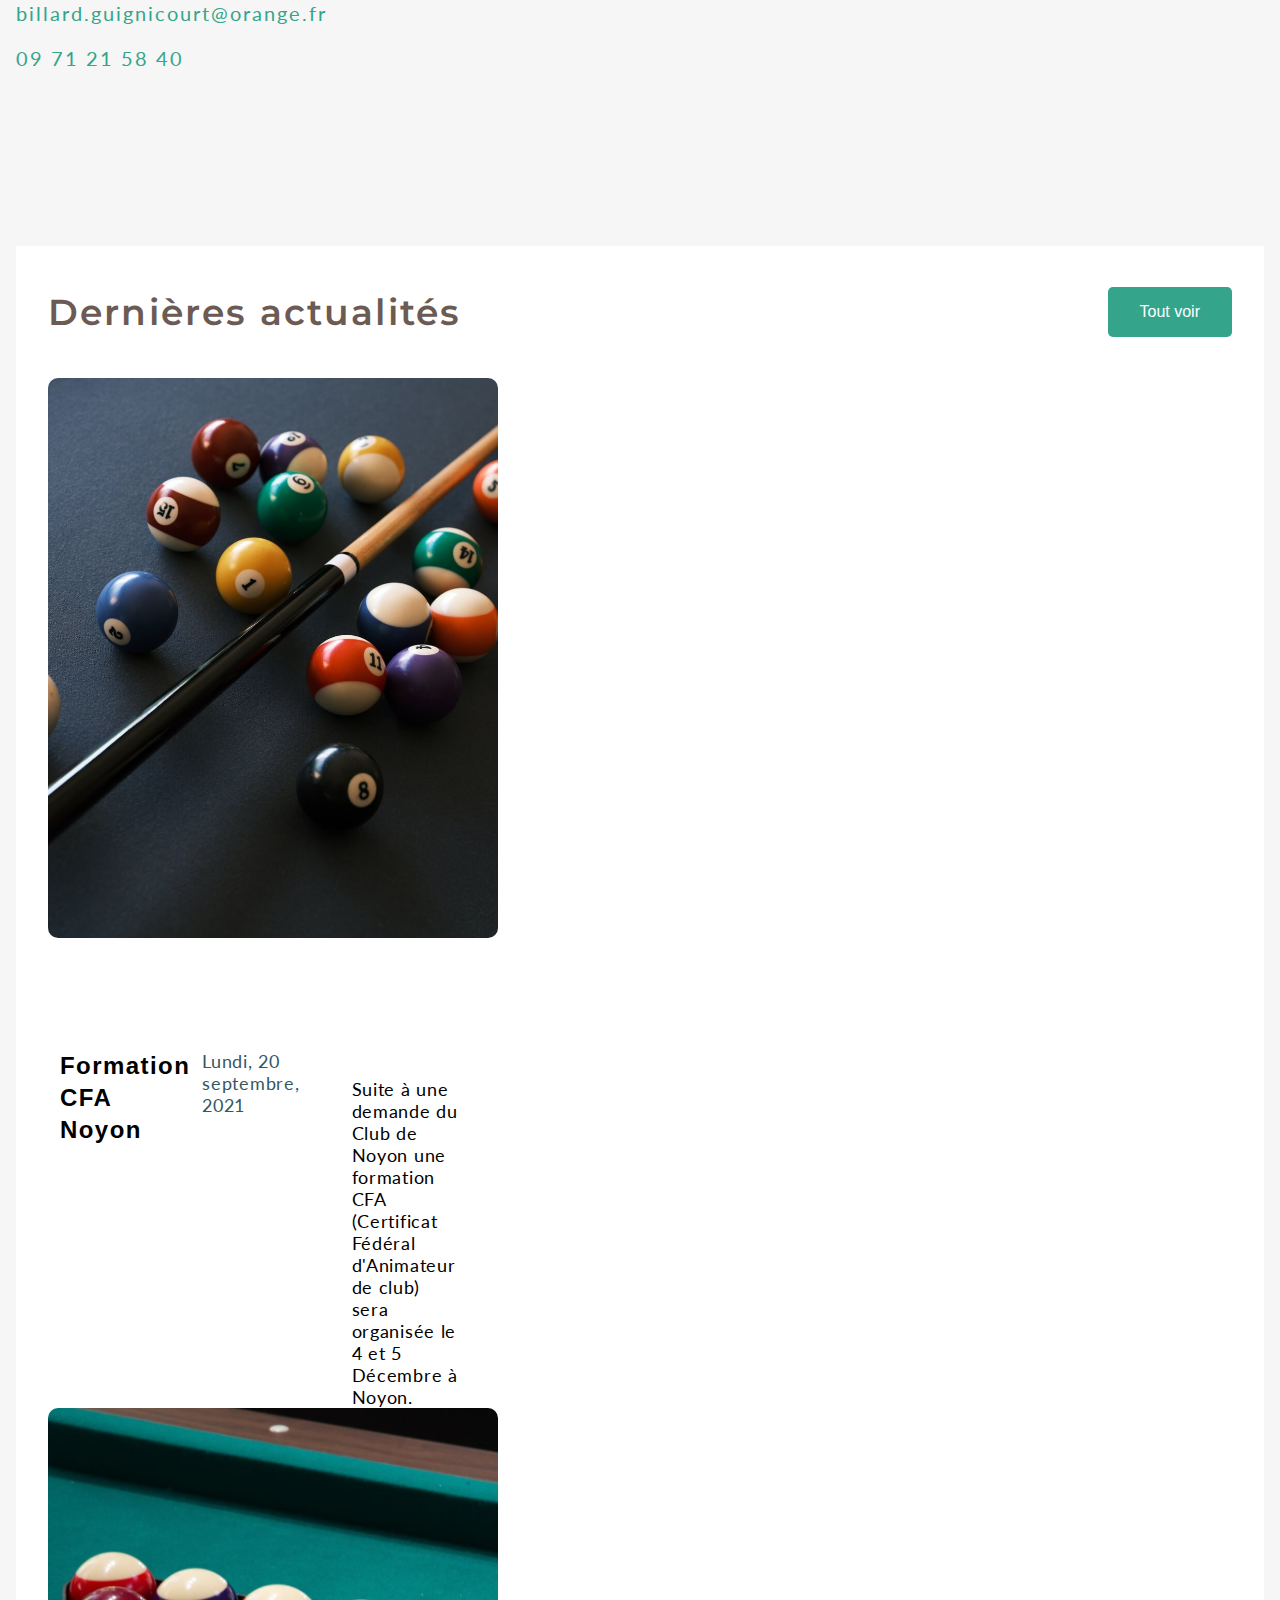
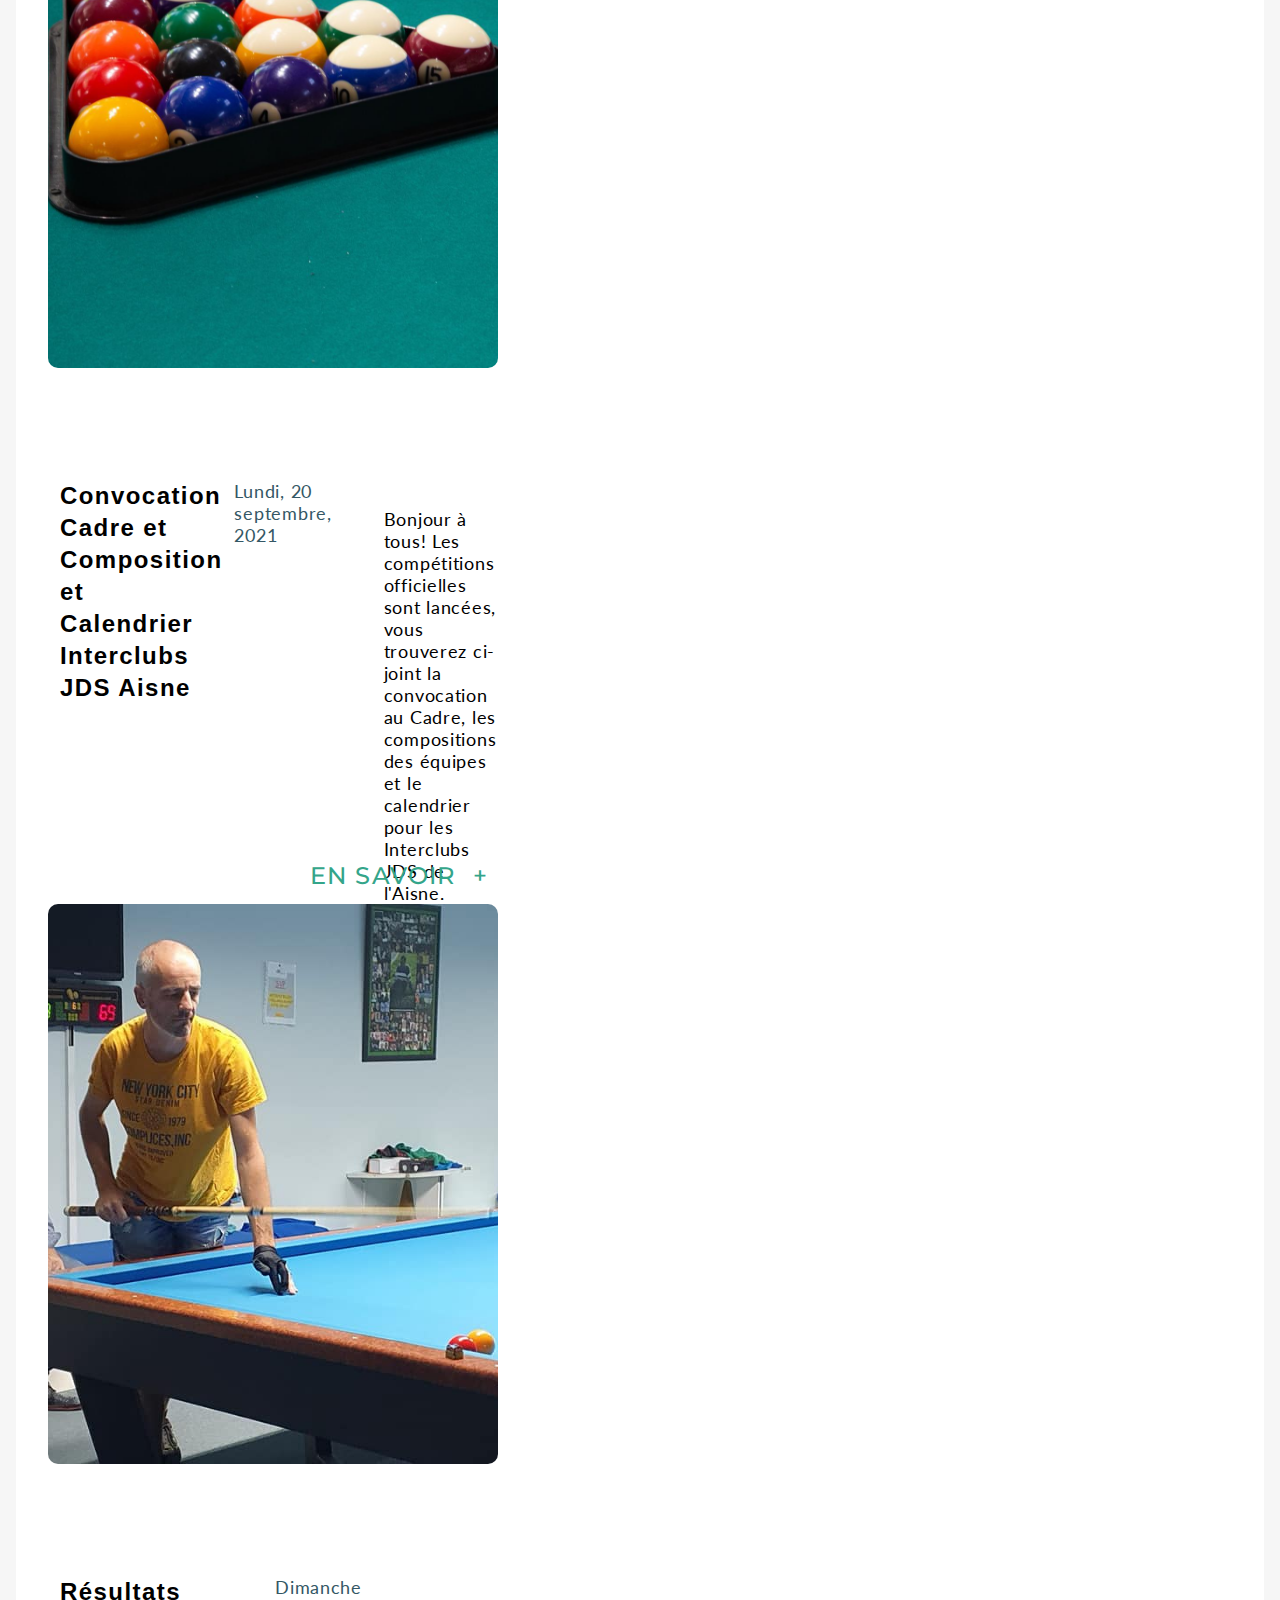
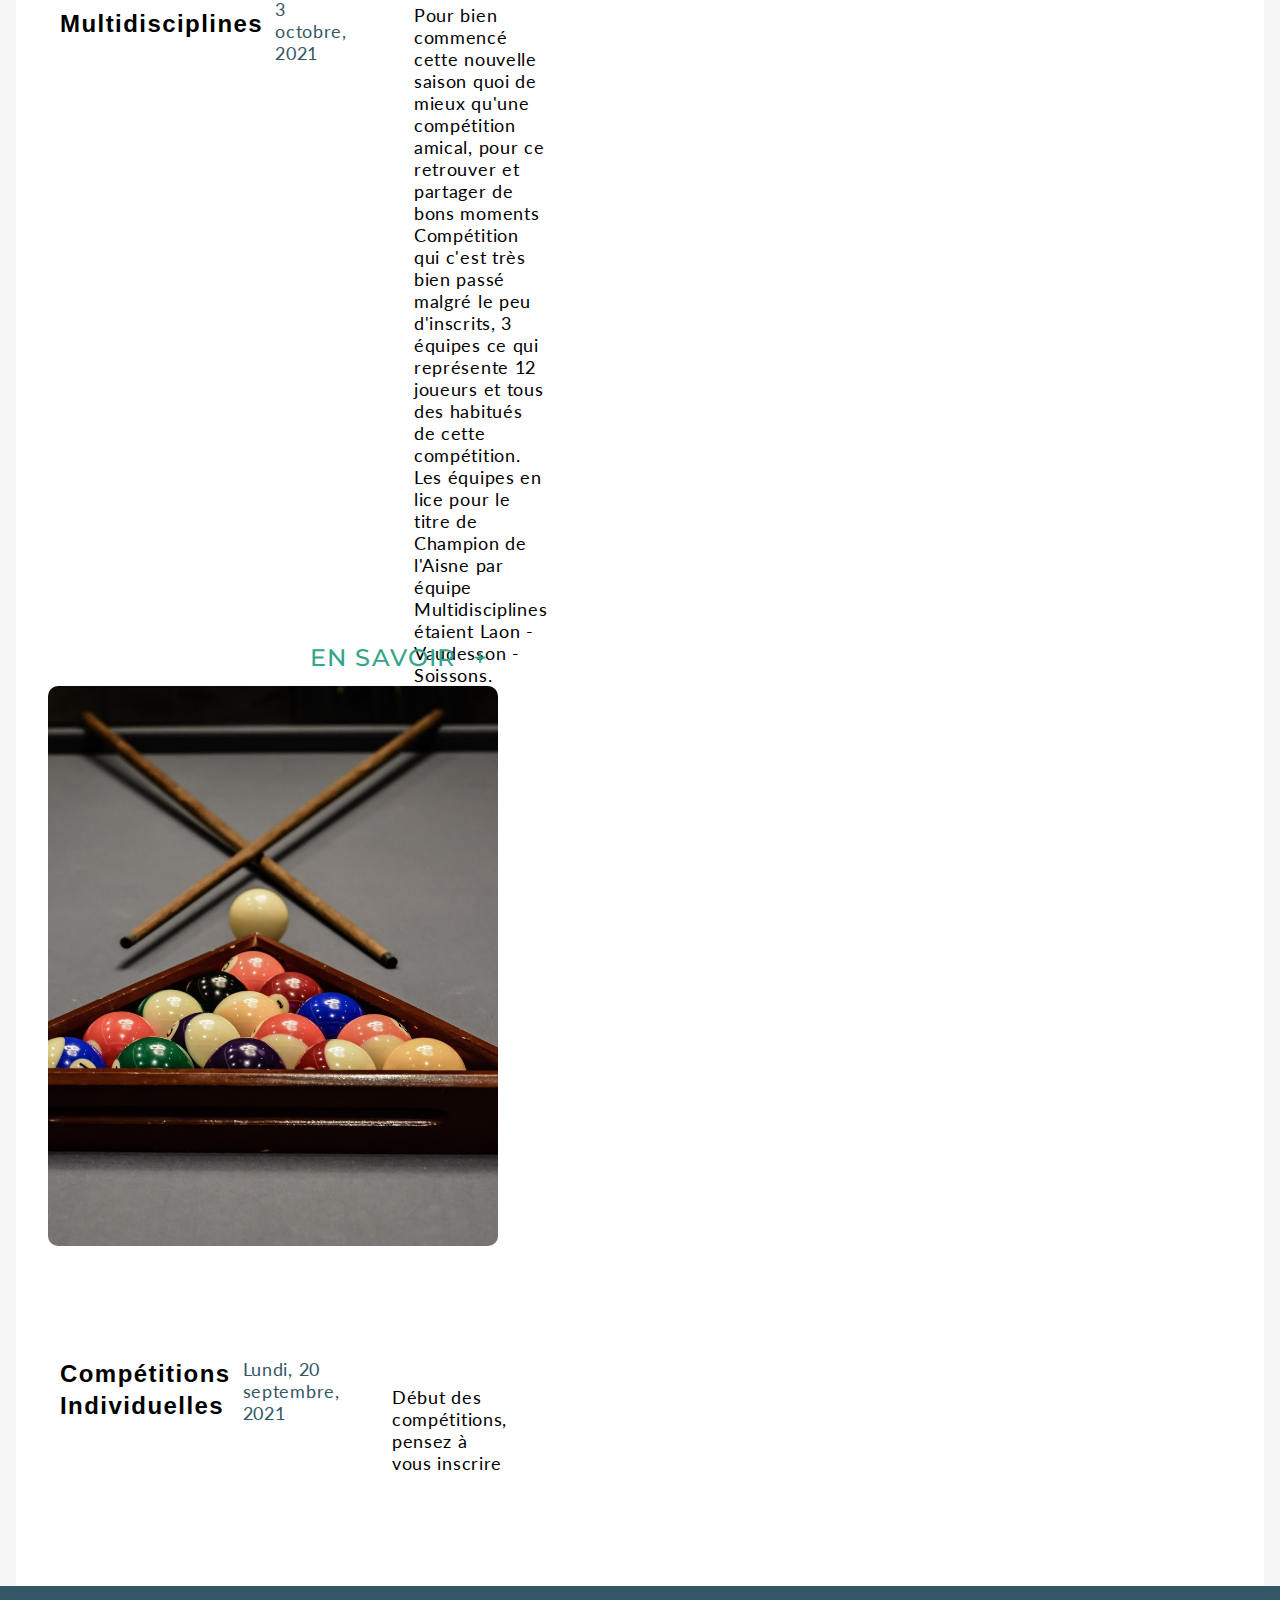
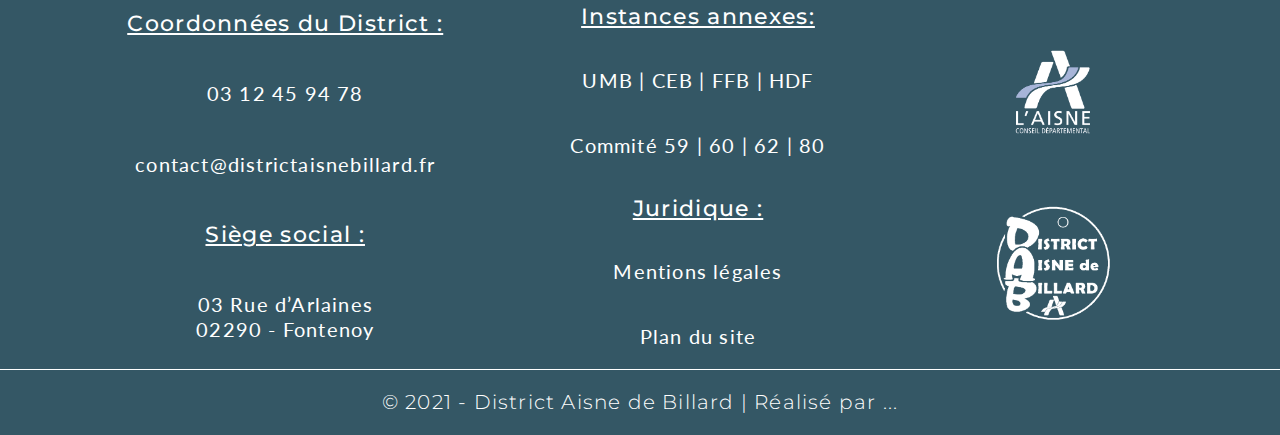
==== commit fbe47cbe: "ajv3" ====
--- a/index.html
+++ b/index.html
@@ -38,10 +38,10 @@
         <main>
             <div>
 
-                
-                    <h1>Club de Guignicourt</h1>
-                    <img src="./src/imageBillardBG.png" alt="Image de tables de billards">
-              
+
+                <h1>Club de Guignicourt</h1>
+                <img src="./src/imageBillardBG.png" alt="Image de tables de billards">
+
                 <div class="coords">
                     <div>
                         <section class="presentation">
@@ -64,7 +64,8 @@
                         </section>
                         <address>
                             <h2>Coordonnées</h2>
-                            <p><a href="https://goo.gl/maps/s9pNM9T74FNrn7r88" target="_blank">9 Rue Bonnot <br>02000 - Laon</a></p>
+                            <p><a href="https://goo.gl/maps/s9pNM9T74FNrn7r88" target="_blank">9 Rue Bonnot <br>02000 -
+                                    Laon</a></p>
                             <p><a href="mailto:billard.guignicourt@orange.fr" title="Envoyer un mail"
                                     target="_blank">billard.guignicourt@orange.fr</a></p>
                             <p><a href="tel:+0033971215840">09 71 21 58 40</a></p>
@@ -90,73 +91,70 @@
 
                 <div class="allArticle">
 
-                    <div>
-                        <div class="article">
-                            <img src="./src/formation.jfif" alt="image d'une queue de billard">
-                            <article>
-                                <h3>Formation CFA Noyon</h3>
-                                <p class="date">Lundi, 20 septembre, 2021</p>
-                                <p>
-                                    Suite à une demande du Club de Noyon une formation CFA (Certificat Fédéral
-                                    d'Animateur de
-                                    club) sera organisée le 4 et 5 Décembre à Noyon.
-                                </p>
-                            </article>
-                        </div>
-
-                        <div class="article">
-                            <img src="./src/convocation.jfif" alt="image de boule de bilard">
-                            <article>
-                                <h3>Convocation Cadre et Composition et Calendrier Interclubs JDS Aisne</h3>
-                                <p class="date">Lundi, 20 septembre, 2021</p>
-                                <p>
-                                    Bonjour à tous!
-                                    Les compétitions officielles sont lancées, vous trouverez ci-joint la convocation au
-                                    Cadre,
-                                    les compositions des équipes et le calendrier pour les Interclubs JDS de l'Aisne.
-                                </p>
-                                
-                                    <a href="#">En savoir&nbsp;<span>+</span></a>
-                                
-                            </article>
-                        </div>
-
-                    </div>
-
-                    <div>
-                        <div class="article">
-                            <img src="./src/resultat.jfif" alt="image d'un joueur de billard">
-                            <article>
-                                <h3>Résultats Multidisciplines</h3>
-                                <p class="date">Dimanche 3 octobre, 2021</p>
-                                <p>
-                                    Pour bien commencé cette nouvelle saison quoi de mieux qu'une compétition amical,
-                                    pour ce
-                                    retrouver et partager de bons moments<br>
-                                    Compétition qui c'est très bien passé malgré le peu d'inscrits, 3 équipes ce qui
-                                    représente
-                                    12 joueurs et tous des habitués de cette compétition.
-                                    Les équipes en lice pour le titre de Champion de l'Aisne par équipe Multidisciplines
-                                    étaient
-                                    Laon - Vaudesson - Soissons.
-                                </p>
-                                
-                                    <a href="#">En savoir&nbsp;<span>+</span></a>
-                                
-                            </article>
-                        </div>
-
-                        <div class="article">
-                            <img src="./src/competition.jfif" alt="image d'une table de billard">
-                            <article>
-                                <h3>Compétitions Individuelles</h3>
-                                <p class="date">Lundi, 20 septembre, 2021</p>
-                                <p>
-                                    Début des compétitions, pensez à vous inscrire
-                                </p>
-                            </article>
-                        </div>
-                    </div>
+                    <article>
+                        <img src="./src/formation.jfif" alt="image d'une queue de billard">
+                        <div>
+                            <h3>Formation CFA Noyon</h3>
+                            <p class="date">Lundi, 20 septembre, 2021</p>
+                            <p>
+                                Suite à une demande du Club de Noyon une formation CFA (Certificat Fédéral
+                                d'Animateur de
+                                club) sera organisée le 4 et 5 Décembre à Noyon.
+                            </p>
+                        </div>
+                    </article>
+
+                    <article>
+                        <img src="./src/convocation.jfif" alt="image de boule de bilard">
+                        <div>
+                            <h3>Convocation Cadre et Composition et Calendrier Interclubs JDS Aisne</h3>
+                            <p class="date">Lundi, 20 septembre, 2021</p>
+                            <p>
+                                Bonjour à tous!
+                                Les compétitions officielles sont lancées, vous trouverez ci-joint la convocation au
+                                Cadre,
+                                les compositions des équipes et le calendrier pour les Interclubs JDS de l'Aisne.
+                            </p>
+
+                            <a href="#">En savoir&nbsp;<span>+</span></a>
+
+                        </div>
+                    </article>
+
+
+                    <article>
+                        <img src="./src/resultat.jfif" alt="image d'un joueur de billard">
+                        <div>
+                            <h3>Résultats Multidisciplines</h3>
+                            <p class="date">Dimanche 3 octobre, 2021</p>
+                            <p>
+                                Pour bien commencé cette nouvelle saison quoi de mieux qu'une compétition amical,
+                                pour ce
+                                retrouver et partager de bons moments<br>
+                                Compétition qui c'est très bien passé malgré le peu d'inscrits, 3 équipes ce qui
+                                représente
+                                12 joueurs et tous des habitués de cette compétition.
+                                Les équipes en lice pour le titre de Champion de l'Aisne par équipe Multidisciplines
+                                étaient
+                                Laon - Vaudesson - Soissons.
+                            </p>
+
+                            <a href="#">En savoir&nbsp;<span>+</span></a>
+
+                        </div>
+                    </article>
+
+                    <article>
+                        <img src="./src/competition.jfif" alt="image d'une table de billard">
+                        <div>
+                            <h3>Compétitions Individuelles</h3>
+                            <p class="date">Lundi, 20 septembre, 2021</p>
+                            <p>
+                                Début des compétitions, pensez à vous inscrire
+                            </p>
+                        </div>
+                    </article>
+
 
                 </div>
 
@@ -177,8 +175,17 @@
                 </section>
                 <section>
                     <h2>Instances annexes:</h2>
-                    <p><a href="#" title="Redirection vers le site de l'Union Mondial du Billard">UMB</a> | <a href="#" title="Redirection vers le site de la Confédération Européene de Billard">CEB</a> | <a href="#" title="Redirection vers le site de la Fédération Francaise de Billard">FFB</a> | <a href="#" title="Redirection vers le site de la ligue de Billard des Hauts-De-France">HDF</a></p>
-                    <p>Commité <a href="#" title="Redirection vers le site de la ligue de Billard des Hauts-de-France">59</a> | <a href="#" title="Redirection vers le site du comité de l'Oise de Billard">60</a> | <a href="#" title="Redirection vers le site de la ligue de Billard des Hauts-de-France">62</a> | <a href="#" title="Redirection vers le site du comité départemental de bilalrd de la Somme">80</a></p>
+                    <p><a href="#" title="Redirection vers le site de l'Union Mondial du Billard">UMB</a> | <a href="#"
+                            title="Redirection vers le site de la Confédération Européene de Billard">CEB</a> | <a
+                            href="#" title="Redirection vers le site de la Fédération Francaise de Billard">FFB</a> | <a
+                            href="#" title="Redirection vers le site de la ligue de Billard des Hauts-De-France">HDF</a>
+                    </p>
+                    <p>Commité <a href="#"
+                            title="Redirection vers le site de la ligue de Billard des Hauts-de-France">59</a> | <a
+                            href="#" title="Redirection vers le site du comité de l'Oise de Billard">60</a> | <a
+                            href="#" title="Redirection vers le site de la ligue de Billard des Hauts-de-France">62</a>
+                        | <a href="#"
+                            title="Redirection vers le site du comité départemental de bilalrd de la Somme">80</a></p>
                     <h2>Juridique&nbsp;:</h2>
                     <p><a href="#" title="Redirection vers la page des mentions légales">Mentions légales</a></p>
                     <p><a href="#" title="Redirection vers le plan du site de Guignicourt">Plan du site</a></p>
--- a/webFiles/css/style.css
+++ b/webFiles/css/style.css
@@ -114,6 +114,7 @@
   font-weight: 400;
   font-size: 20px;
   line-height: 25px;
+  letter-spacing: 0.1em;
 }
 main section.lastNews {
   margin: 0 auto;
@@ -126,19 +127,22 @@
   padding: 1rem 2rem;
   background-color: #34A58A;
   border-radius: 5px;
+  text-decoration: none;
 }
 main section.lastNews div.articleTitle {
-  padding: 2.75rem 0 0 0;
   display: flex;
   flex-direction: row;
   justify-content: space-between;
   align-items: center;
   max-width: 100%;
 }
+main section.lastNews h2 {
+  margin: 3rem 0;
+}
 main section.lastNews div.allArticle {
   display: flex;
   flex-direction: column;
-  padding: 3rem 0 4.25rem 0;
+  padding: 0 0 4.25rem 0;
   margin: 0;
   max-width: 100%;
   /* flex-wrap: ; */
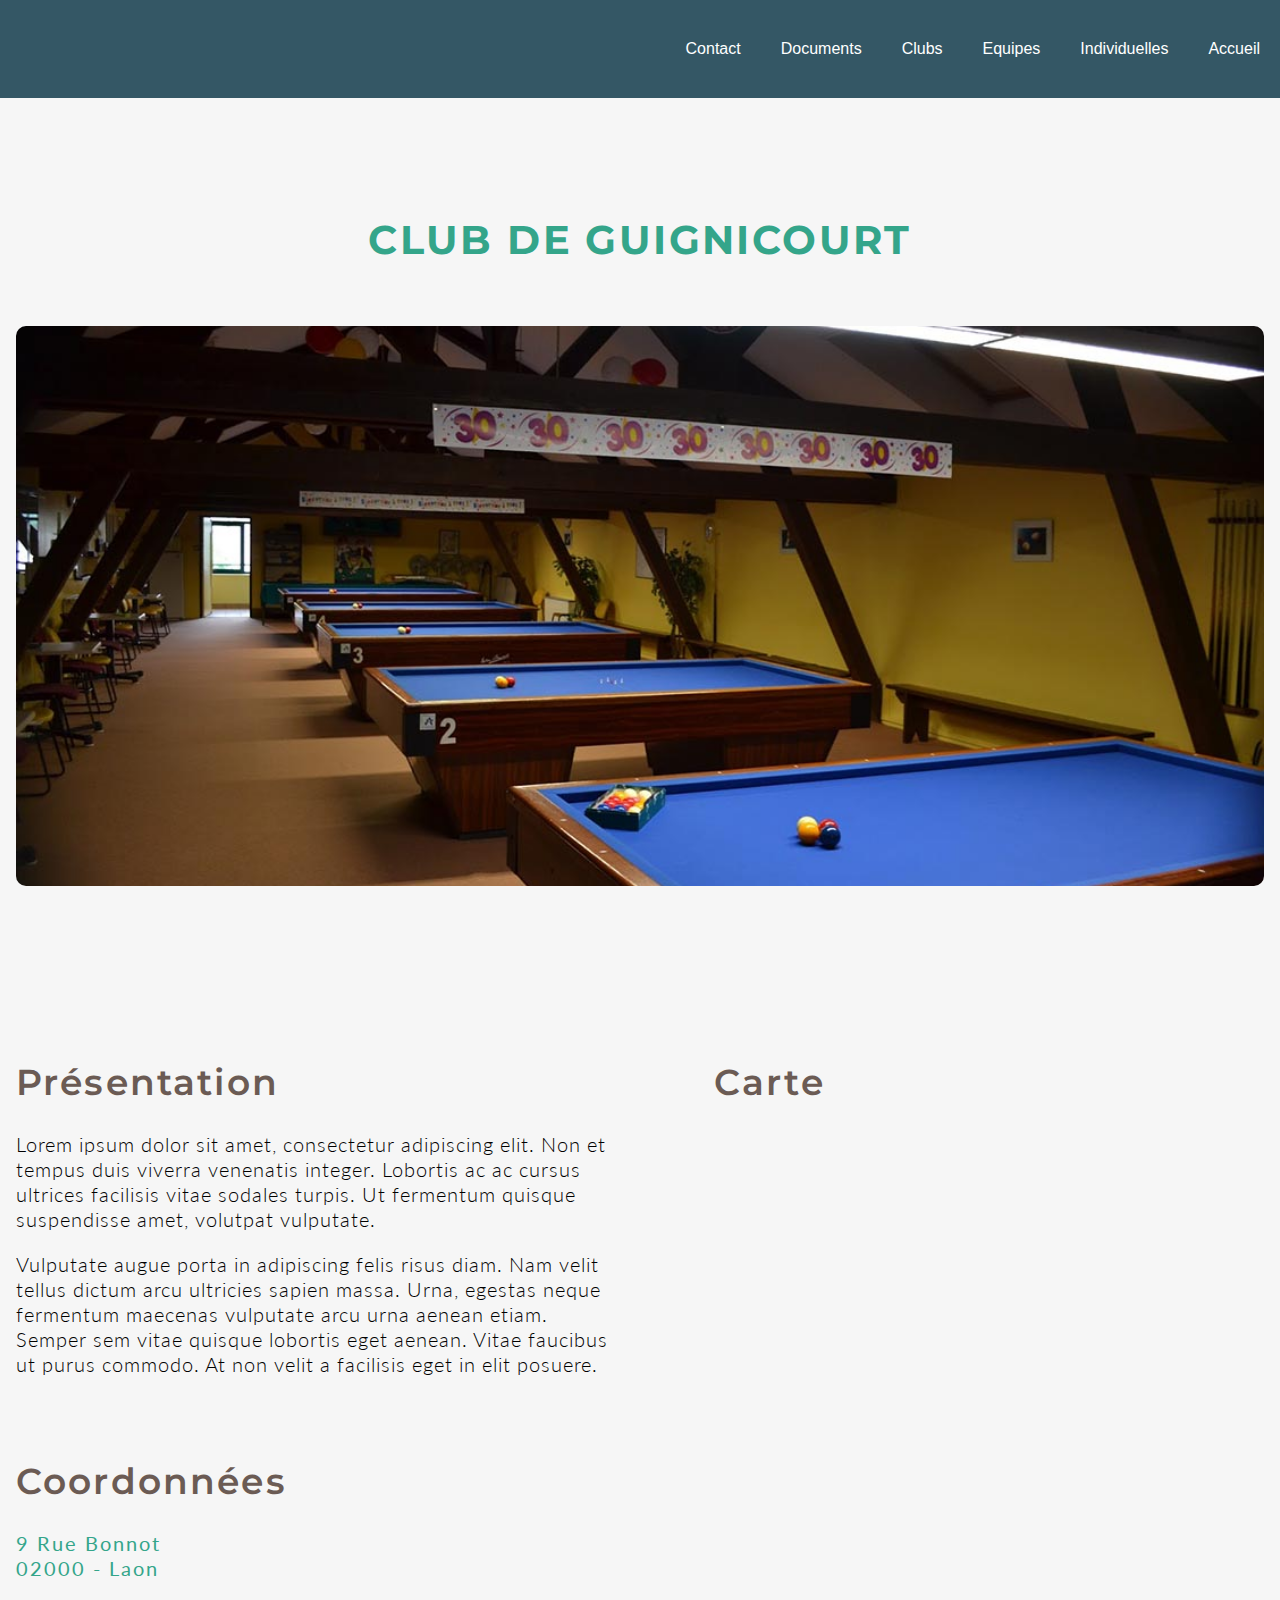
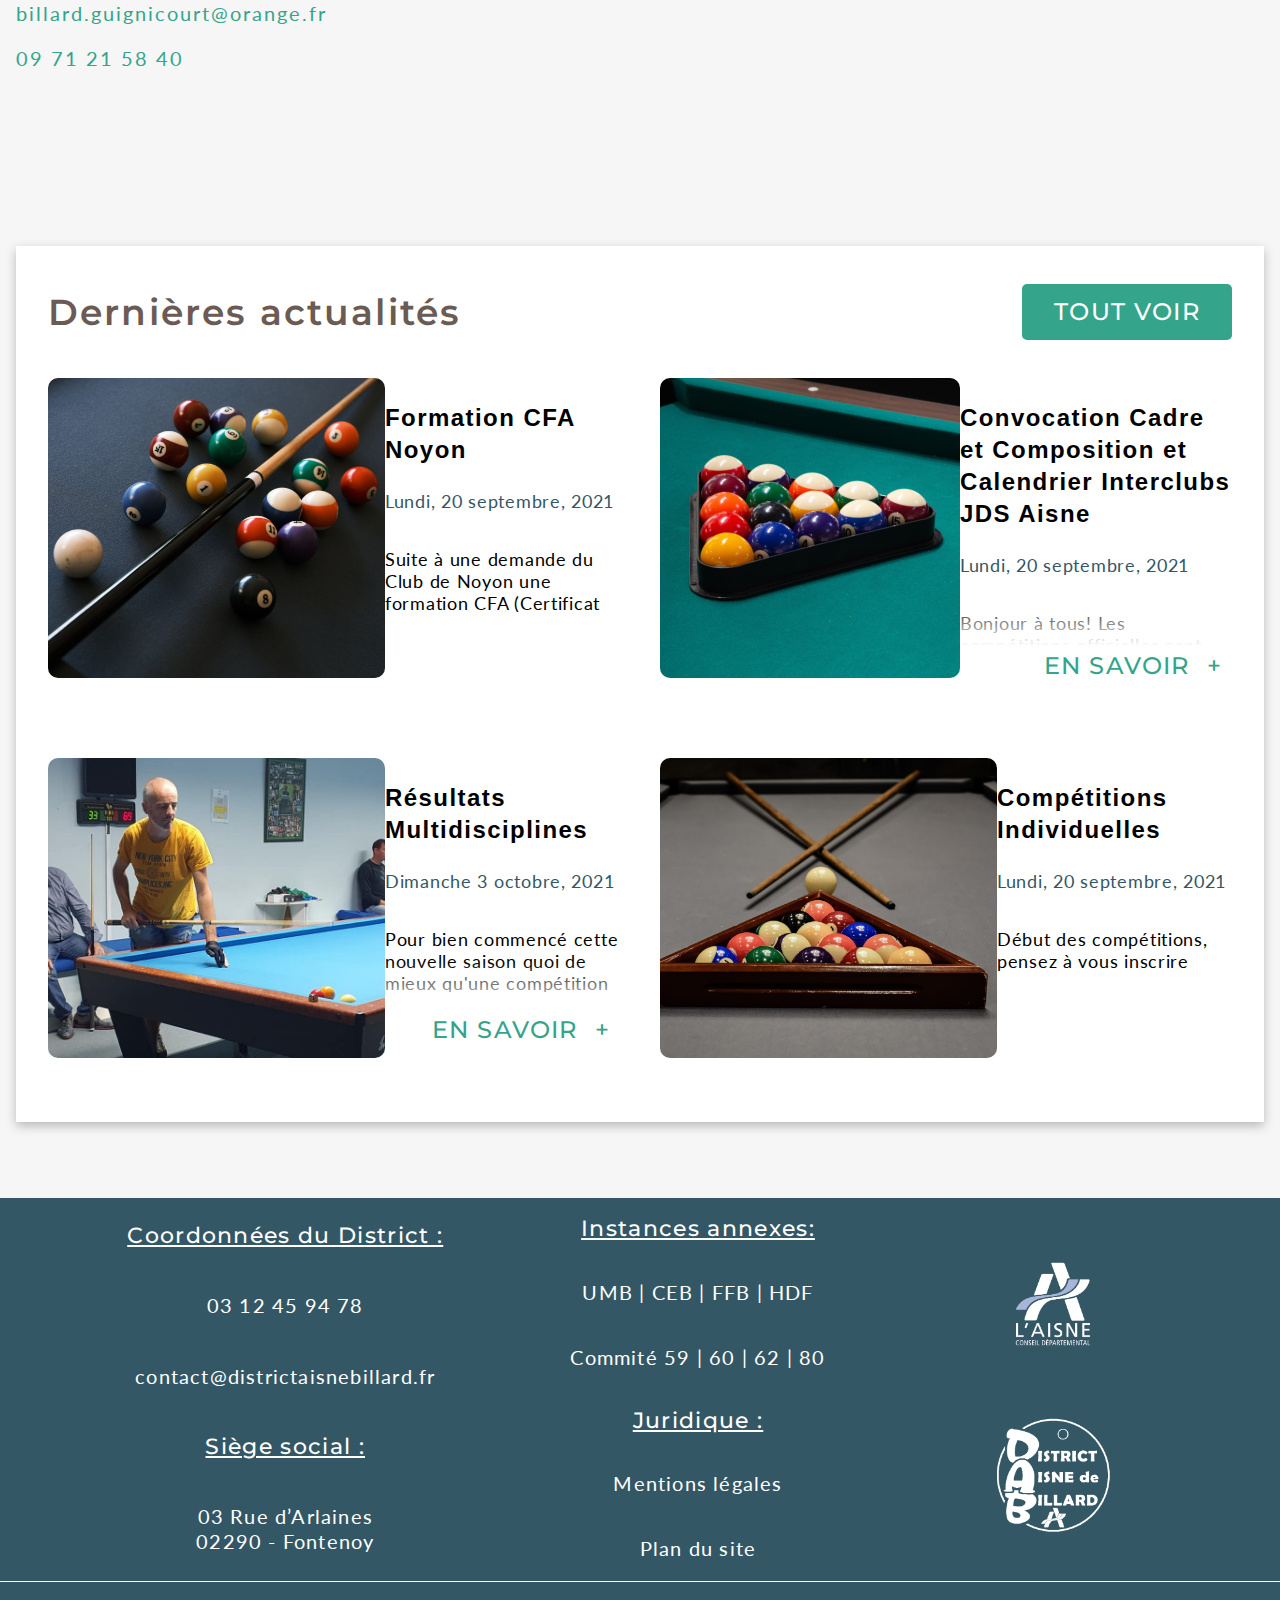
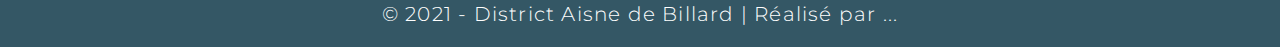
==== commit 55a684f5: "district finals" ====
--- a/index.html
+++ b/index.html
@@ -116,9 +116,9 @@
                                 les compositions des équipes et le calendrier pour les Interclubs JDS de l'Aisne.
                             </p>
 
-                            <a href="#">En savoir&nbsp;<span>+</span></a>
-
-                        </div>
+                            
+                        </div>
+                        <span class="enSavoirPlus"><a href="#">En savoir&nbsp;<span class="plus">+</span></a></span>
                     </article>
 
 
@@ -139,7 +139,7 @@
                                 Laon - Vaudesson - Soissons.
                             </p>
 
-                            <a href="#">En savoir&nbsp;<span>+</span></a>
+                            <span class="enSavoirPlus"><a href="#">En savoir&nbsp;<span class="plus">+</span></a></span>
 
                         </div>
                     </article>
--- a/webFiles/css/style.css
+++ b/webFiles/css/style.css
@@ -1,9 +1,27 @@
+/* Tableau de contenu  */
+/*                     */
+/*       Global        */
+/*  header & navbar    */
+/*        main         */
+/*        footer       */
+/*                     */
+/*      mediaqueries   */
+/*        1170px       */
+/*        768px        */
+
+
+
+
+/* global */
 body {
   margin: 0;
   font-family: "Lato", sans-serif;
   font-family: "Roboto", sans-serif;
   background-color: #F6F6F6;
 }
+/* fin global */
+
+/* header */
 
 header {
   width: 100%;
@@ -12,13 +30,11 @@
 header nav {
   max-width: 1400px;
   margin: 0 auto;
-  /* display: flex; */
   flex-direction: row-reverse;
 }
 header ul {
   display: flex;
   list-style: none;
-  /* margin-right: 8rem; */
   margin: 0;
   flex-direction: row-reverse;
 }
@@ -28,12 +44,11 @@
   padding: 2.5rem 1.25rem;
   display: block;
 }
-
+/* fin header  */
+
+/* main */
 main {
   padding: 0 1rem;
-  /* align-items: center;
-  display: flex;
-  flex-direction: column; */
   margin: 0 auto;
 }
 main img {
@@ -119,8 +134,9 @@
 main section.lastNews {
   margin: 0 auto;
   max-width: 1600px;
-  background-color: #FFFFFF;
-  padding: 0 2rem 2.75rem 2rem;
+  background: #FFFFFF;
+  box-shadow: 0px 4px 10px rgba(0, 0, 0, 0.25);
+  padding: 0 2rem 0 2rem;
 }
 main section.lastNews a#toutVoir {
   color: white;
@@ -128,6 +144,7 @@
   background-color: #34A58A;
   border-radius: 5px;
   text-decoration: none;
+  position: static;
 }
 main section.lastNews div.articleTitle {
   display: flex;
@@ -141,27 +158,16 @@
 }
 main section.lastNews div.allArticle {
   display: flex;
-  flex-direction: column;
-  padding: 0 0 4.25rem 0;
+  flex-wrap: wrap;
   margin: 0;
   max-width: 100%;
   /* flex-wrap: ; */
-  /* span.savoirPlus{
-      flex-direction: row-reverse;
-      align-content: space-between;
-      display: block;
-      align-items: center;
-      position: relative;
-      display: block;
-      top: 0;
-      right: 0;
-      background: linear-gradient(0deg, #FFFFFF 50%, rgba(255, 255, 255, 0) 100%); */
+  justify-content: space-between;
+  flex-direction: row;
 }
 main section.lastNews div.allArticle div {
-  /* width: 100%; */
-  display: flex;
-  flex-direction: row;
-  max-width: 100%;
+  width: 100%;
+  display: flex;
 }
 main section.lastNews div.allArticle div img {
   width: 330px;
@@ -174,46 +180,55 @@
   display: flex;
   flex-direction: row;
 }
-main section.lastNews div.allArticle div.article img {
-  margin-bottom: 0;
-}
-main section.lastNews div.allArticle article {
-  position: relative;
-  display: flex;
-  flex-direction: column;
-  height: 100%;
-  max-width: 450px;
-}
-main section.lastNews div.allArticle article p {
-  margin: 1.75rem 2.5rem 0 0.75rem;
+main section.lastNews div.allArticle img {
+  margin: 0;
+  max-width: 337px;
+  height: 300px;
+  z-index: 1;
+}
+main section.lastNews div.allArticle p {
   font-family: "lato";
   font-style: normal;
   font-weight: 400;
   font-size: 18px;
   line-height: 22px;
   letter-spacing: 0.04em;
-}
-main section.lastNews div.allArticle article p::before {
-  content: "";
-  width: 100%;
+  max-height: 4rem;
+  overflow: hidden;
+  position: relative;
+}
+main section.lastNews div.allArticle span.enSavoirPlus {
+  background: linear-gradient(0deg, #FFFFFF 50%, rgba(255, 255, 255, 0) 100%);
+  display: inline-block;
+  width: 100%;
+  padding-top: 6rem;
+  position: absolute;
+  bottom: 0;
+  right: 0;
+  width: 100%;
+}
+main section.lastNews div.allArticle span.enSavoirPlus a {
+  display: block;
+}
+main section.lastNews div.allArticle article {
+  position: relative;
+  display: flex;
   height: 100%;
-  position: absolute;
-  left: 0;
-  top: 0;
-}
-main section.lastNews div.allArticle article h3 {
-  margin: 0 0 0 0.75rem;
+  width: calc(50% - 1.25rem);
+  margin-bottom: 4rem;
+}
+main section.lastNews div.allArticle h3 {
   font-size: 24px;
   font-weight: 600;
   line-height: 32px;
   letter-spacing: 0.06em;
   text-align: left;
 }
-main section.lastNews div.allArticle article .date {
+main section.lastNews div.allArticle .date {
   margin-top: 0;
   color: #345765;
 }
-main section.lastNews div.allArticle a {
+main section.lastNews a {
   bottom: 0;
   right: 0;
   position: absolute;
@@ -228,18 +243,22 @@
   letter-spacing: 0.06em;
   text-transform: uppercase;
 }
-main section.lastNews div.allArticle a:first-of-type {
+main section.lastNews a:first-of-type {
   margin: 1rem 0 1rem 1rem;
 }
-main section.lastNews div.allArticle span {
+main section.lastNews span.plus {
   padding: 0.25rem 0.6rem;
   border-radius: 100%;
 }
-main section.lastNews div.allArticle span:hover {
+main section.lastNews span.plus:hover {
   box-shadow: 0px 2px 8px 0px rgba(0, 0, 0, 0.2509803922);
 }
 
+/* fin main  */
+
+/* footer */
 footer {
+  margin-top: 4.75rem;
   align-items: center;
   flex-direction: column;
   background-color: #345765;
@@ -308,5 +327,108 @@
   line-height: 25px;
   position: relative;
 }
+/* fin footer  */
+
+/* mediaqueries 1170px */
+@media screen and (max-width: 1169px) {
+  main div.coords {
+    flex-direction: column;
+    align-items: center;
+    text-align: center;
+  }
+  main div.coords div {
+    align-items: center;
+  }
+  main div.coords section.presentation {
+    display: flex;
+    align-items: center;
+    text-align: center;
+    flex-direction: column;
+  }
+  main section.lastNews div.allArticle {
+    flex-direction: column;
+    align-items: center;
+  }
+  main section.lastNews div.allArticle article {
+    width: 80%;
+  }
+  main section.lastNews div.allArticle article img {
+    margin-right: 1rem;
+  }
+  footer div {
+    flex-direction: column;
+  }
+  footer div section {
+    margin-top: 3.5rem;
+  }
+  footer div section:last-of-type {
+    margin-bottom: 2rem;
+  }
+  footer div h2 {
+    margin: 1rem;
+  }
+  footer div p {
+    margin: 0;
+  }
+  footer div.madeBy {
+    padding: 2rem 0;
+  }
+}
+
+/* mediaqueries 768px */
+@media screen and (max-width: 768px) {
+  header ul {
+    justify-content: space-evenly;
+    padding-left: 0;
+  }
+  body {
+    margin: 0;
+  }
+  main div h1 {
+    margin-top: 4rem;
+  }
+  main div img {
+    margin-bottom: 3rem;
+  }
+  main h2 {
+    margin-top: 2rem;
+    text-align: center;
+  }
+  main div.coords {
+    flex-direction: column;
+    align-items: center;
+    text-align: center;
+  }
+  main div.coords div {
+    align-items: center;
+  }
+  main div.coords section.presentation {
+    display: flex;
+    align-items: center;
+    text-align: center;
+    flex-direction: column;
+  }
+  main div.coords section.presentation p {
+    margin-right: 0;
+  }
+  main div.coords iframe {
+    margin-bottom: 6rem;
+  }
+  main section.lastNews div.allArticle {
+    flex-direction: column;
+    align-items: center;
+  }
+  main section.lastNews div.allArticle h3 {
+    text-align: center;
+  }
+  main section.lastNews article {
+    flex-direction: column;
+    align-items: center;
+    text-align: center;
+  }
+  main section.lastNews div {
+    align-items: center;
+  }
+}
 
 /*# sourceMappingURL=style.css.map */
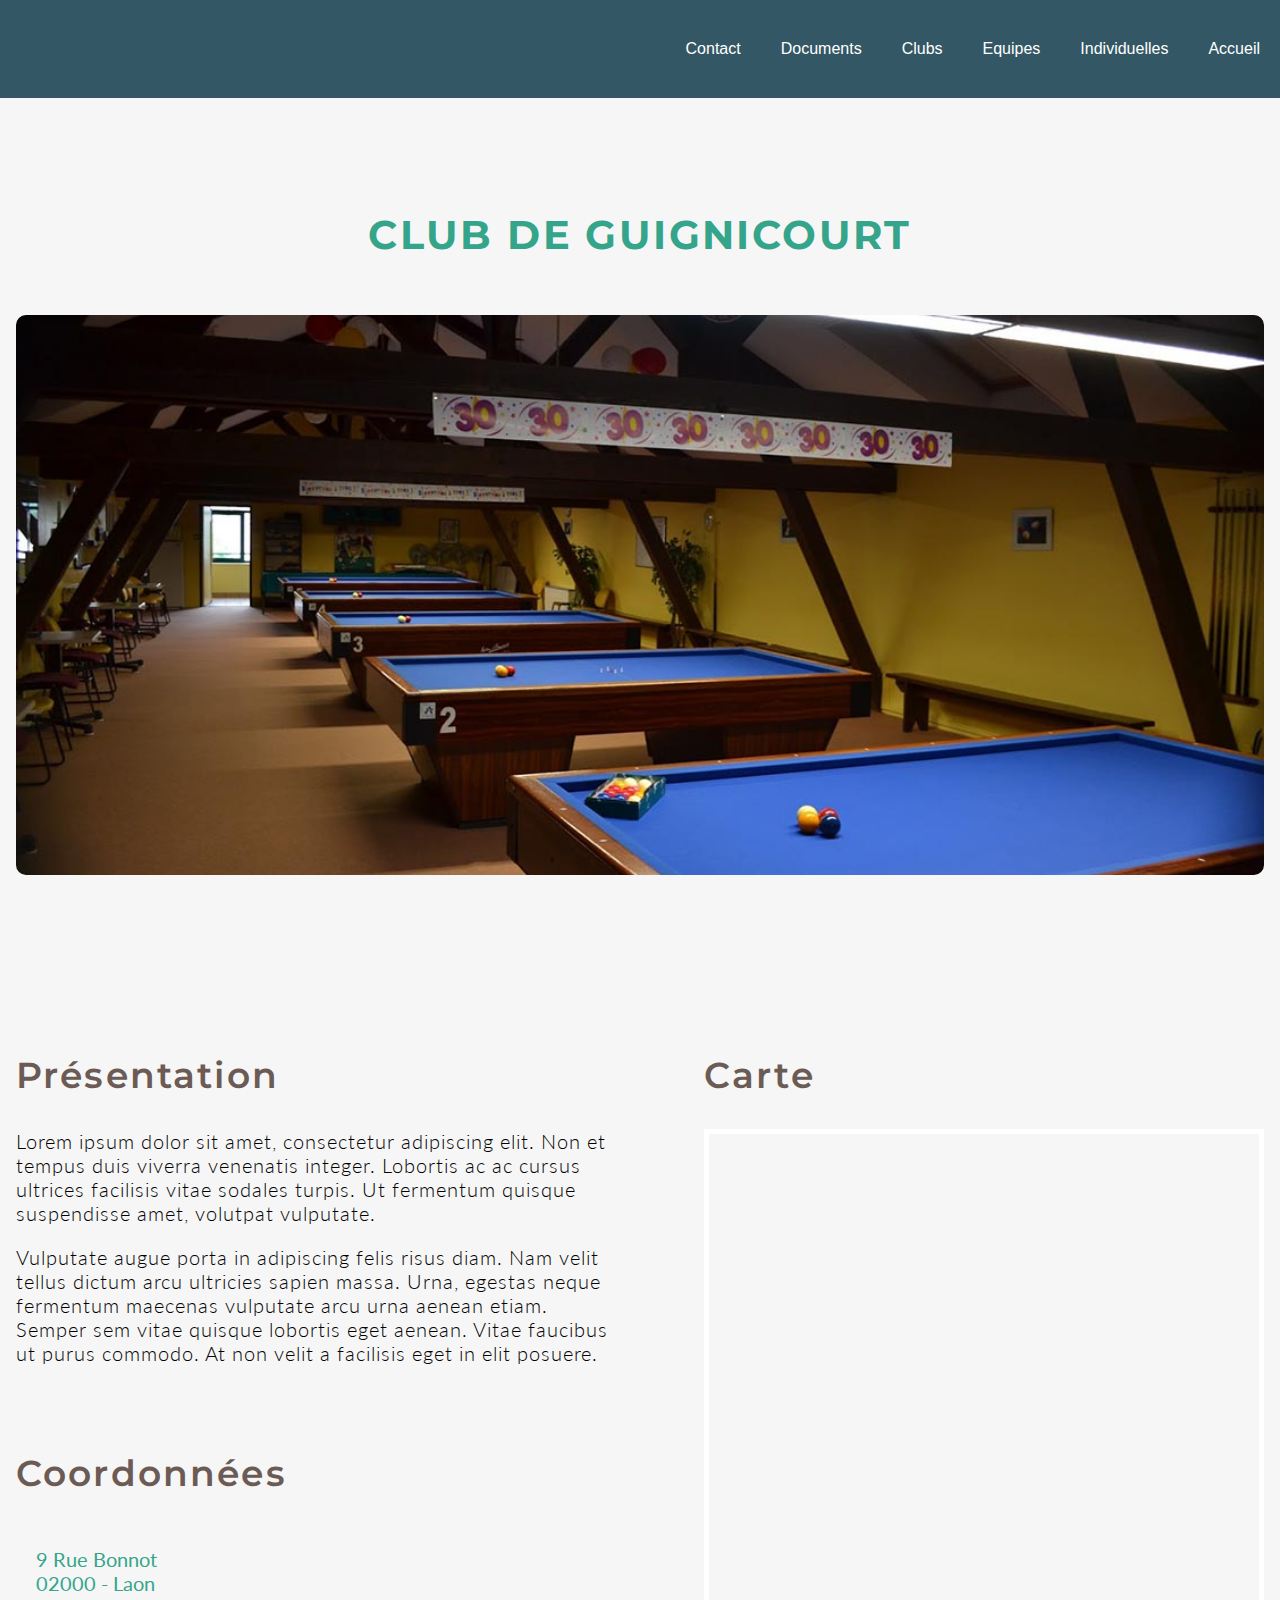
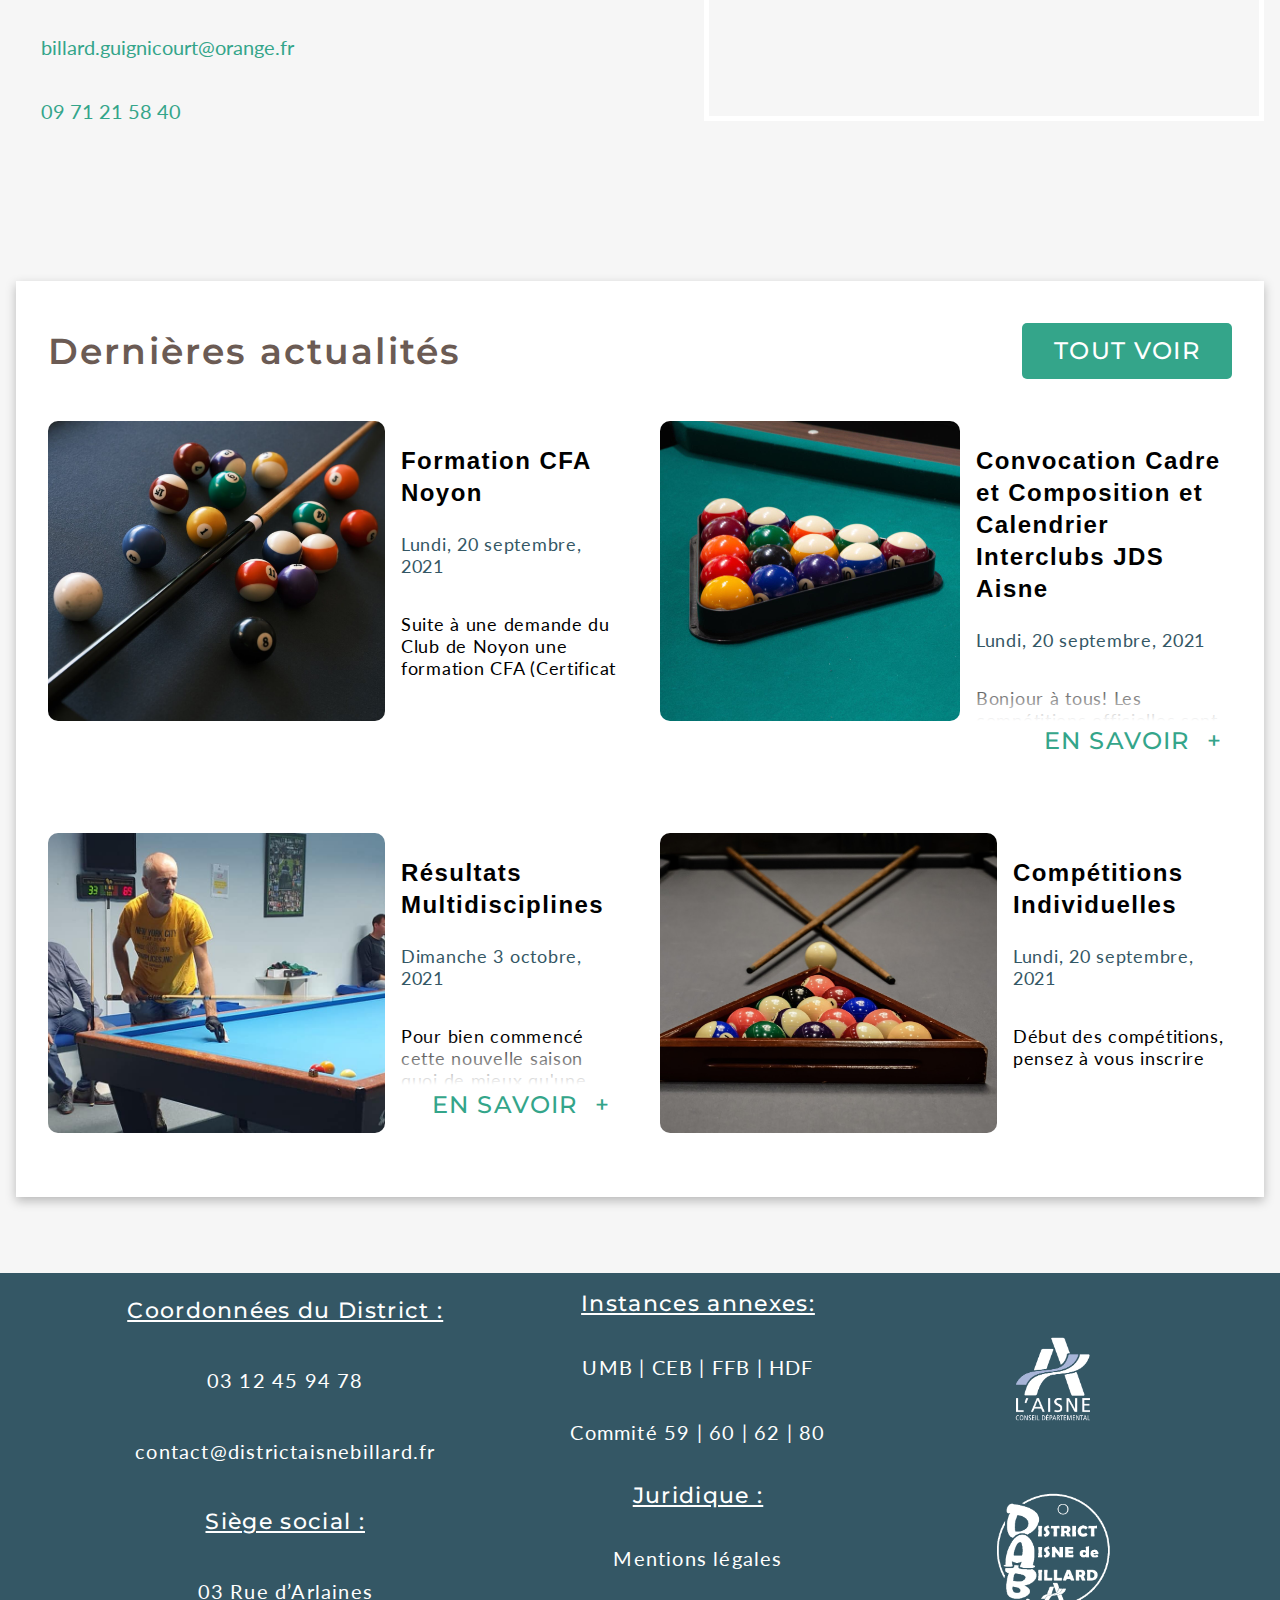
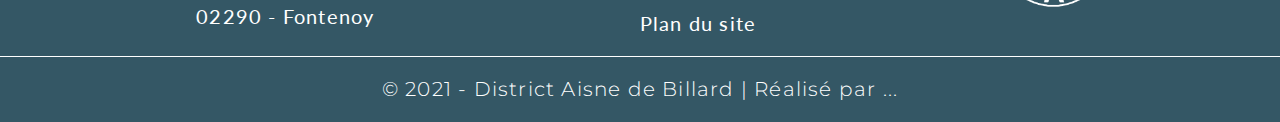
==== commit 67895db8: "finalisation" ====
--- a/index.html
+++ b/index.html
@@ -13,7 +13,8 @@
         <link rel="preconnect" href="https://fonts.gstatic.com" crossorigin>
         <link href="https://fonts.googleapis.com/css2?family=Lato&family=Montserrat&display=swap" rel="stylesheet">
         <link rel="stylesheet" href="./webFiles/css/style.css">
-        <link rel="shortcut icon" href="# " type="image/x-icon"> <!-- favicon a ajouter -->
+        <link rel="stylesheet" href="https://i.icomoon.io/public/temp/228973dc64/fontdistrict/style.css">
+        <link rel="shortcut icon" href="./src/dab.png" type="image/x-icon">
         <title>club - District Aisne de Billard</title>
     </head>
 
@@ -64,20 +65,25 @@
                         </section>
                         <address>
                             <h2>Coordonnées</h2>
-                            <p><a href="https://goo.gl/maps/s9pNM9T74FNrn7r88" target="_blank">9 Rue Bonnot <br>02000 -
+                            <div class="address">
+                                <span class="icons">&#xe900;</span>
+                                <p><a href="https://goo.gl/maps/s9pNM9T74FNrn7r88" target="_blank">  9 Rue Bonnot <br>02000 -
                                     Laon</a></p>
+                            </div>
                             <p><a href="mailto:billard.guignicourt@orange.fr" title="Envoyer un mail"
-                                    target="_blank">billard.guignicourt@orange.fr</a></p>
-                            <p><a href="tel:+0033971215840">09 71 21 58 40</a></p>
+                                    target="_blank"> <span class="icons">&#xe903;</span> billard.guignicourt@orange.fr </a></p>
+                            <p><a href="tel:+0033971215840"> <span class="icons">&#xe902;</span> 09 71 21 58 40</a></p>
                         </address>
 
                     </div>
                     <section class="map">
                         <h2>Carte</h2>
-                        <iframe
-                            src="https://www.google.com/maps/embed?pb=!1m18!1m12!1m3!1d646.8779805337061!2d3.6263106292497853!3d49.56923179871026!2m3!1f0!2f0!3f0!3m2!1i1024!2i768!4f13.1!3m3!1m2!1s0x0%3A0x28de2e698aee750d!2zNDnCsDM0JzA5LjIiTiAzwrAzNyczNi43IkU!5e0!3m2!1sfr!2sfr!4v1655812785557!5m2!1sfr!2sfr"
-                            width="550" height="550" style="border:0;" allowfullscreen="" loading="lazy"
-                            referrerpolicy="no-referrer-when-downgrade"></iframe>
+                        <div class="mapContainer">
+                            <iframe
+                                src="https://www.google.com/maps/embed?pb=!1m18!1m12!1m3!1d646.8779805337061!2d3.6263106292497853!3d49.56923179871026!2m3!1f0!2f0!3f0!3m2!1i1024!2i768!4f13.1!3m3!1m2!1s0x0%3A0x28de2e698aee750d!2zNDnCsDM0JzA5LjIiTiAzwrAzNyczNi43IkU!5e0!3m2!1sfr!2sfr!4v1655812785557!5m2!1sfr!2sfr"
+                                width="550px" height="850px" style="border:0;" allowfullscreen="" loading="lazy"
+                                referrerpolicy="no-referrer-when-downgrade"></iframe>
+                        </div>
                     </section>
                 </div>
             </div>
--- a/webFiles/css/style.css
+++ b/webFiles/css/style.css
@@ -18,6 +18,26 @@
   font-family: "Lato", sans-serif;
   font-family: "Roboto", sans-serif;
   background-color: #F6F6F6;
+
+
+
+}
+
+@font-face {
+  font-family: 'icomoon';
+  src: url(../../src/fonts/icomoon.ttf);
+}
+
+span.icons{
+  font-family: 'icomoon';
+  color: #34A58A;
+  text-decoration: none;
+  font-weight: normal;
+  font-style: normal;
+  font-size: 20px;
+  
+
+
 }
 /* fin global */
 
@@ -66,7 +86,6 @@
   font-family: "Montserrat";
   font-size: 40px;
   font-weight: 700;
-  line-height: 60px;
   letter-spacing: 0.06em;
   text-align: left;
   margin: 7rem auto 3.5rem auto;
@@ -82,19 +101,28 @@
   color: #6B5B54;
   font-size: 36px;
   font-weight: 600;
-  line-height: 36px;
   letter-spacing: 0.06em;
   text-align: left;
   font-family: "Montserrat";
   font-style: normal;
 }
+
+main .mapContainer {
+  overflow: hidden;
+  margin-bottom: 10rem;
+  padding: 1rem 0;
+  border: 5px solid white;
+}
+
 main iframe {
   max-width: 550px;
+  width: 550px;
   border-radius: 10px;
-  border: 5px solid white;
-  stroke: solid;
-  margin-bottom: 10rem;
-}
+  /* stroke: solid; */
+  margin-top: -9.375rem;
+  margin-bottom: -9.375rem;  
+}
+
 main div.coords {
   max-width: 1400px;
   display: flex;
@@ -112,14 +140,33 @@
   font-family: "lato";
   font-weight: 300;
   font-size: 20px;
-  line-height: 25px;
   letter-spacing: 0.05em;
   text-justify: auto;
   margin-right: 5.75rem;
 }
+
+div.address{
+  display: flex !important;
+  flex-direction: row !important;
+  align-items: center;
+
+}
+
 main address p {
   margin: 1.25rem 0;
 }
+
+main address span{
+  display: inline-block;
+  position: relative;
+  top: 0;
+}
+
+main address p:first-of-type{
+display: inline-block;
+}
+
+
 main address a {
   color: #34A58A;
   text-decoration: none;
@@ -128,8 +175,7 @@
   font-style: normal;
   font-weight: 400;
   font-size: 20px;
-  line-height: 25px;
-  letter-spacing: 0.1em;
+
 }
 main section.lastNews {
   margin: 0 auto;
@@ -168,6 +214,7 @@
 main section.lastNews div.allArticle div {
   width: 100%;
   display: flex;
+  padding-left: 1rem;
 }
 main section.lastNews div.allArticle div img {
   width: 330px;
@@ -191,7 +238,6 @@
   font-style: normal;
   font-weight: 400;
   font-size: 18px;
-  line-height: 22px;
   letter-spacing: 0.04em;
   max-height: 4rem;
   overflow: hidden;
@@ -324,7 +370,6 @@
   font-style: normal;
   font-weight: 300;
   font-size: 20px;
-  line-height: 25px;
   position: relative;
 }
 /* fin footer  */
@@ -338,6 +383,7 @@
   }
   main div.coords div {
     align-items: center;
+    justify-content: center;
   }
   main div.coords section.presentation {
     display: flex;
@@ -411,9 +457,7 @@
   main div.coords section.presentation p {
     margin-right: 0;
   }
-  main div.coords iframe {
-    margin-bottom: 6rem;
-  }
+
   main section.lastNews div.allArticle {
     flex-direction: column;
     align-items: center;
@@ -421,6 +465,14 @@
   main section.lastNews div.allArticle h3 {
     text-align: center;
   }
+  main section.lastNews span.enSavoirPlus{
+    padding-top: 5rem;
+    right: -10px !important;
+
+
+  }
+
+
   main section.lastNews article {
     flex-direction: column;
     align-items: center;
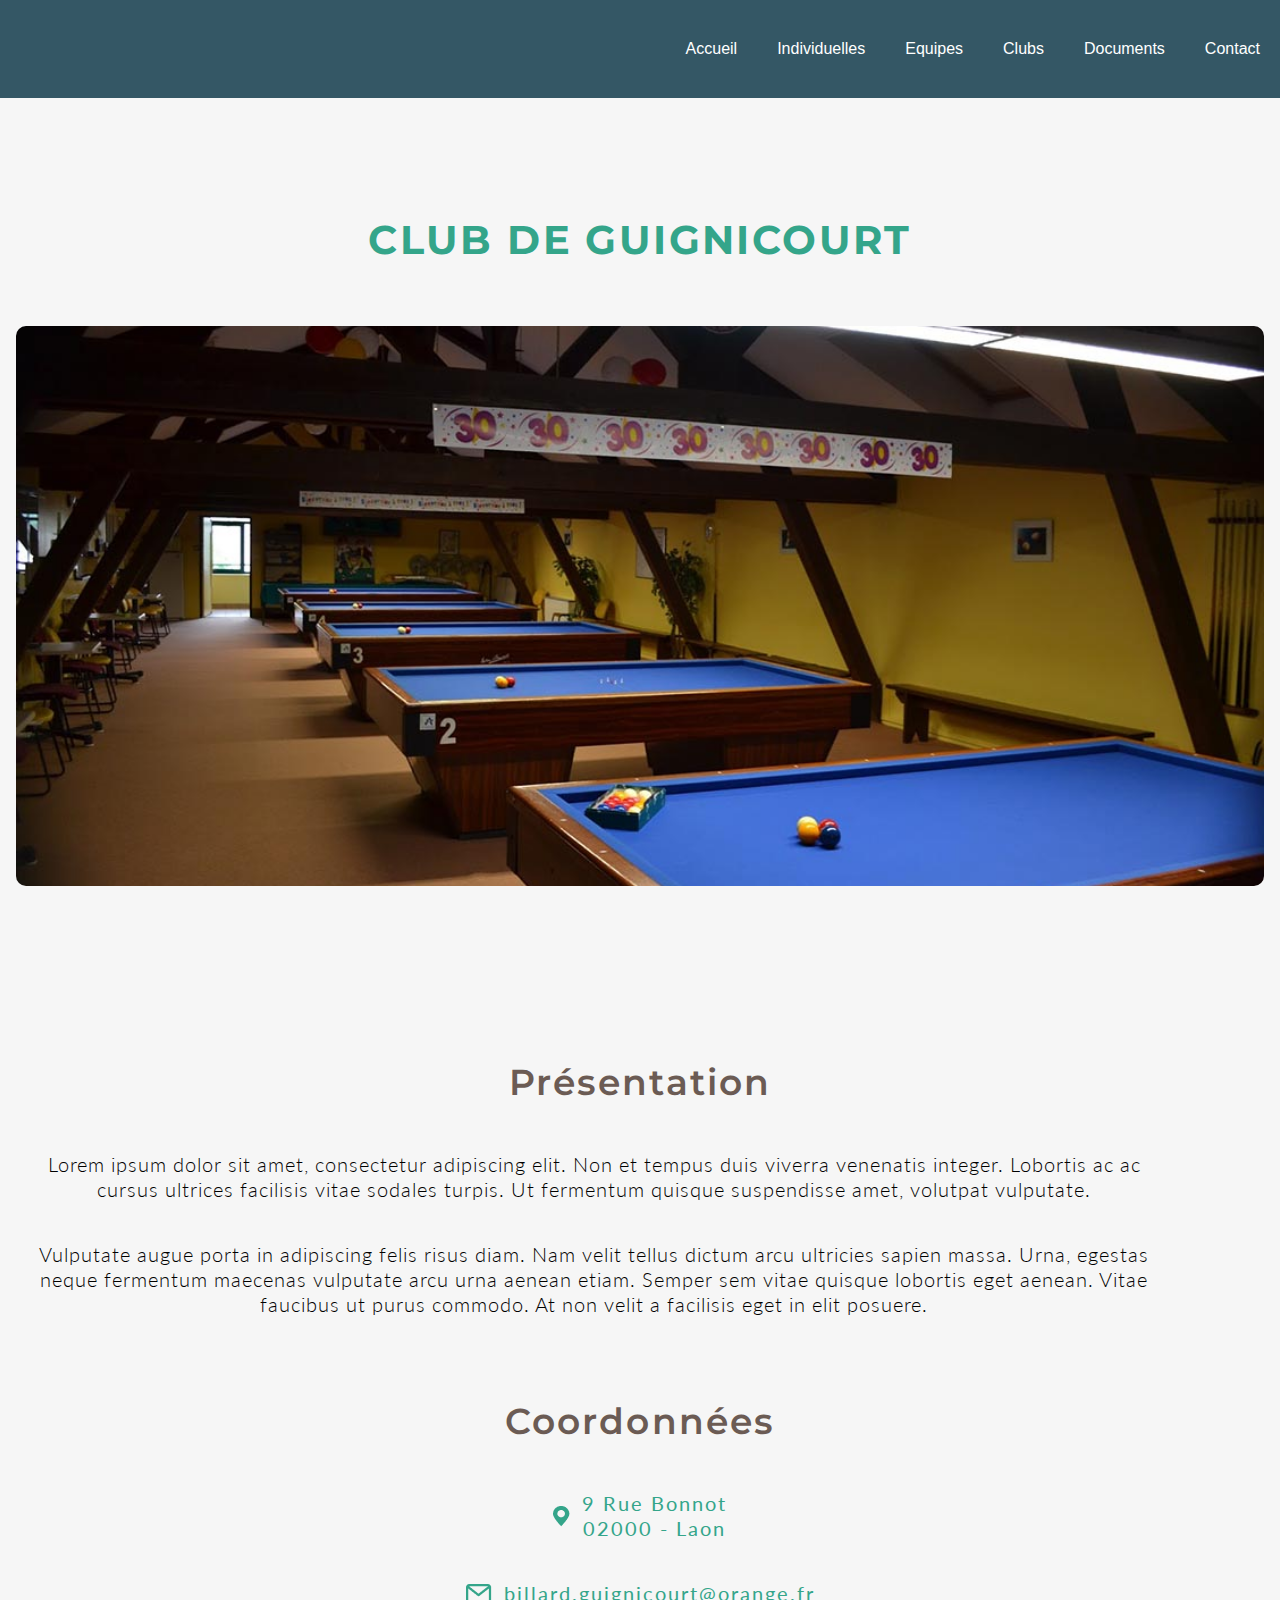
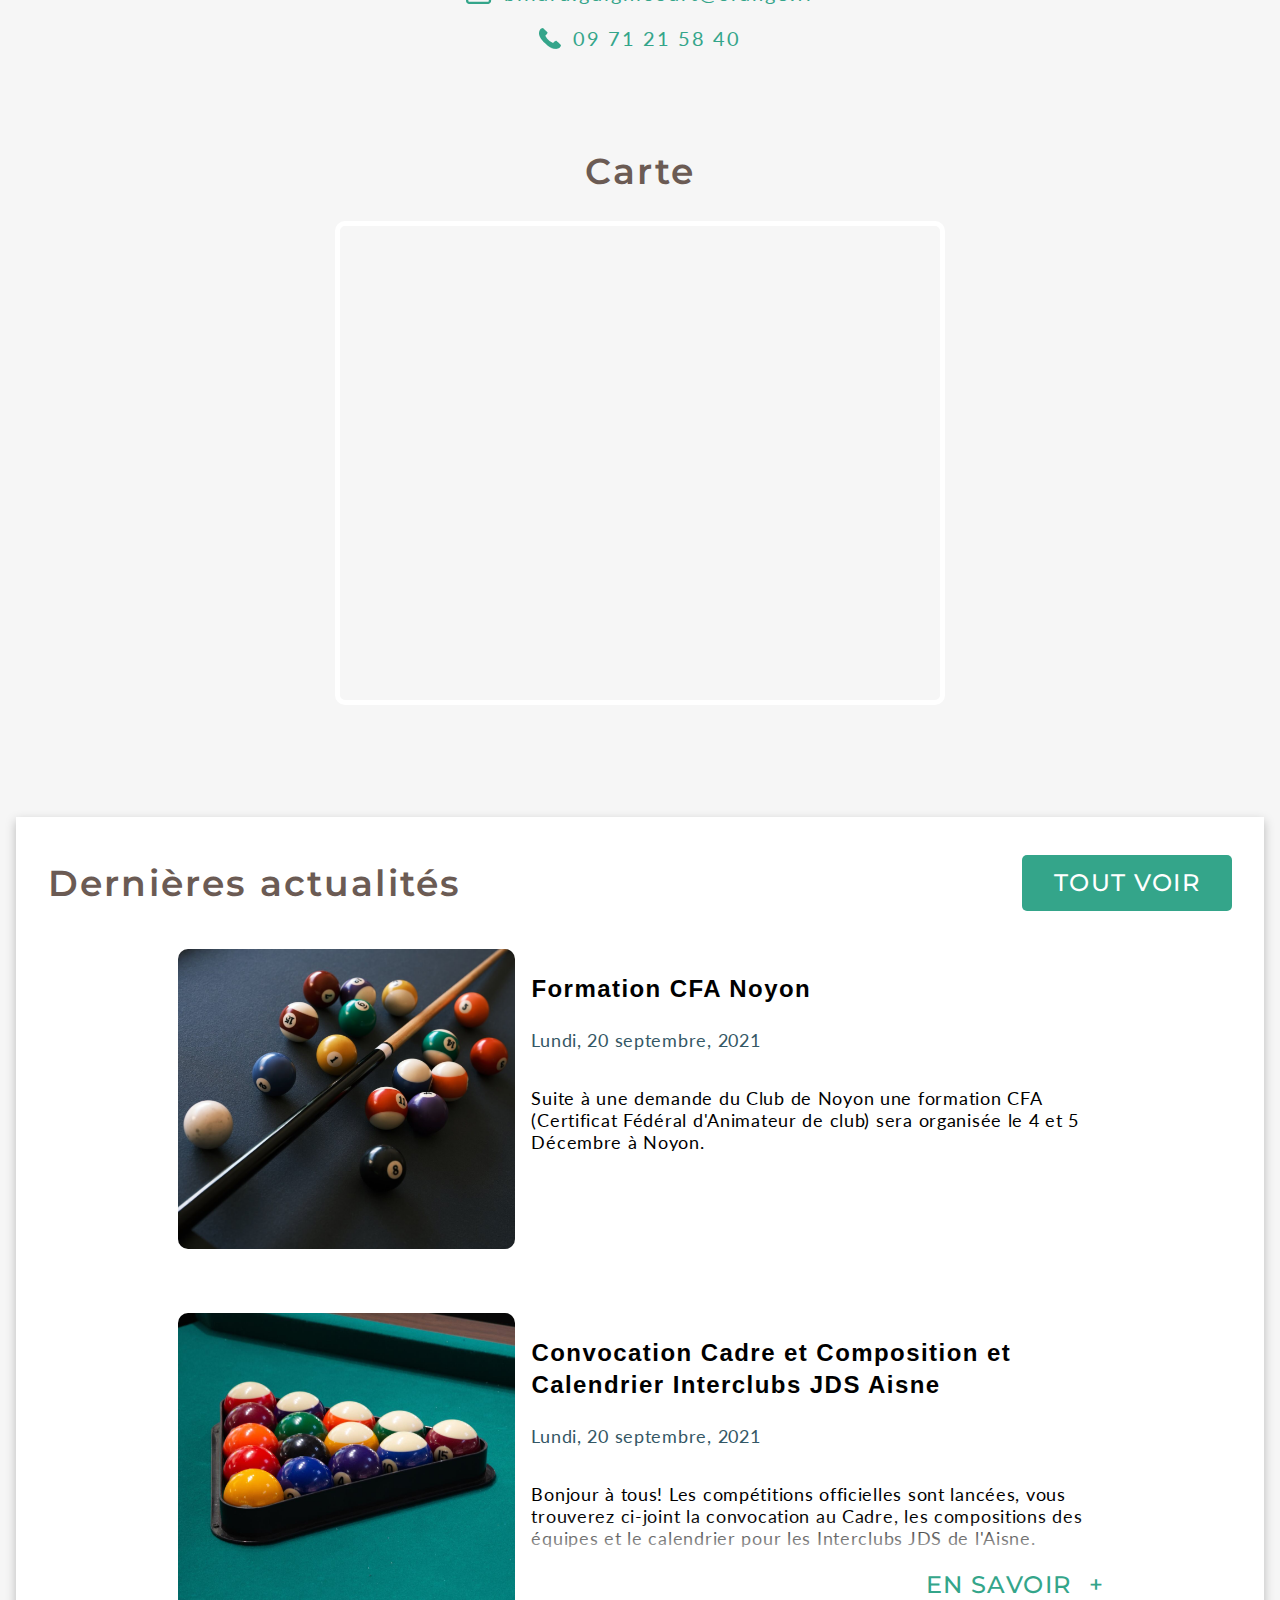
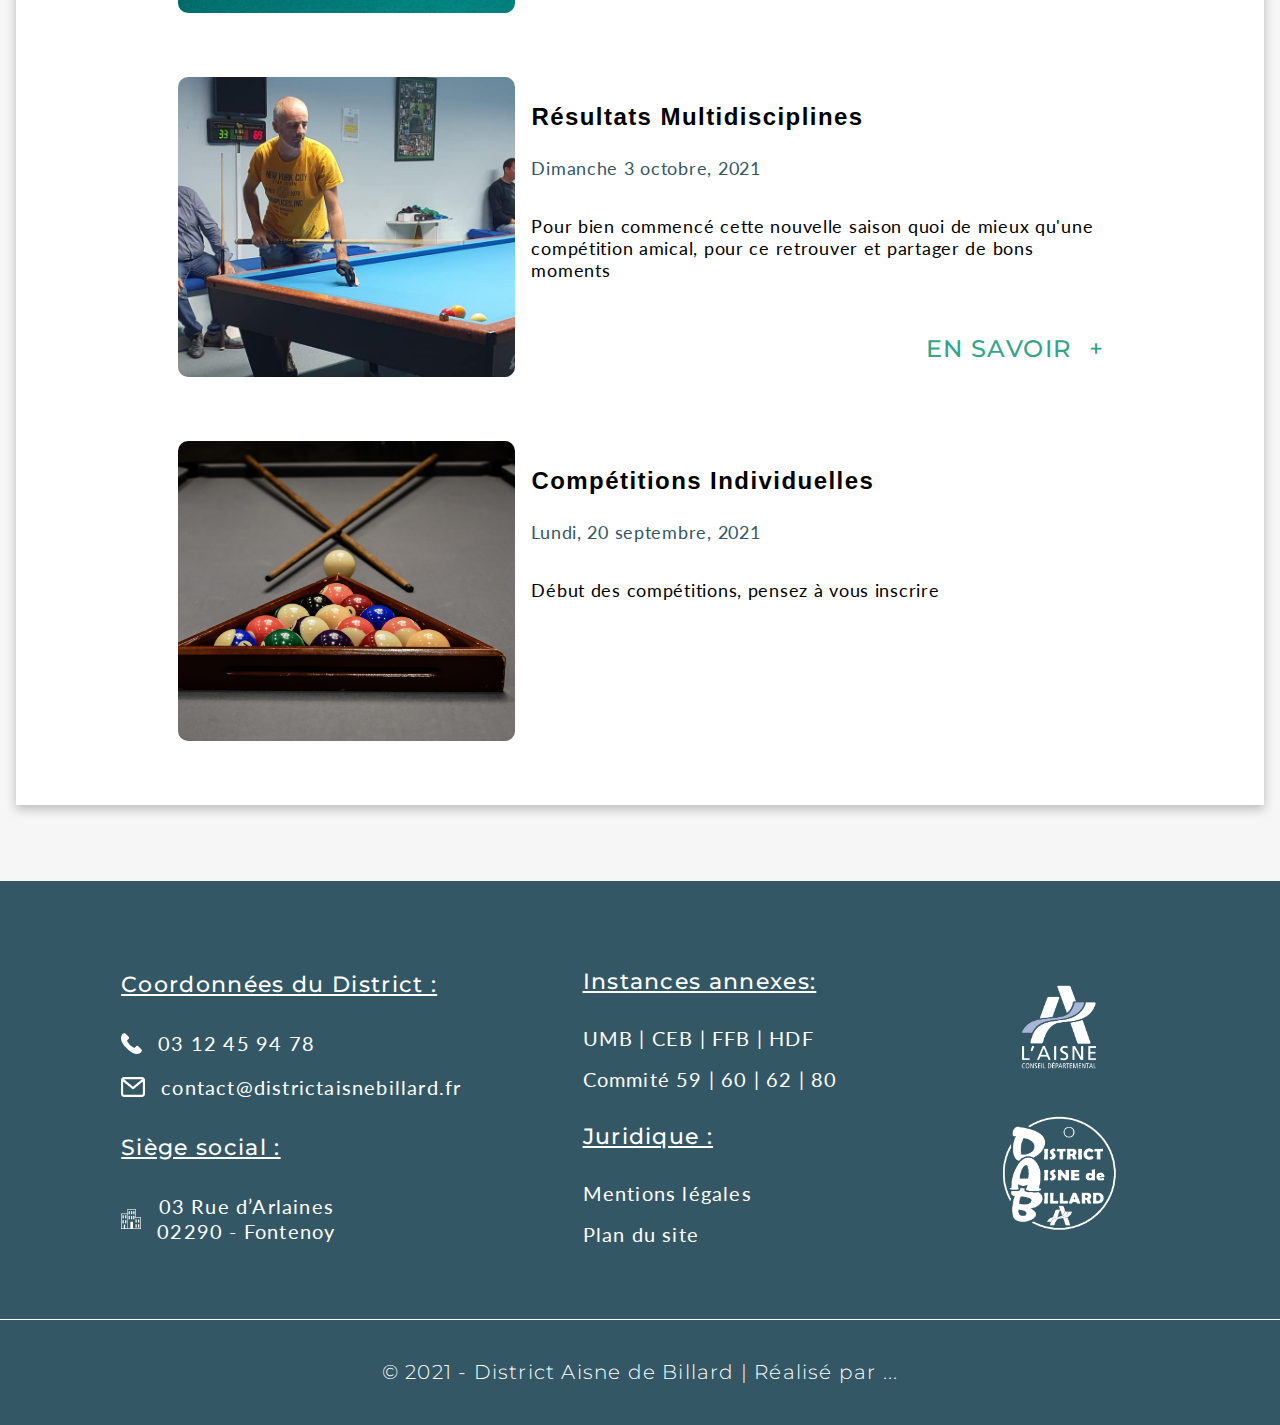
==== commit 424290b7: "responsive nearly finisehd" ====
--- a/index.html
+++ b/index.html
@@ -14,7 +14,7 @@
         <link href="https://fonts.googleapis.com/css2?family=Lato&family=Montserrat&display=swap" rel="stylesheet">
         <link rel="stylesheet" href="./webFiles/css/style.css">
         <link rel="stylesheet" href="https://i.icomoon.io/public/temp/228973dc64/fontdistrict/style.css">
-        <link rel="shortcut icon" href="./src/dab.png" type="image/x-icon">
+        <link rel="shortcut icon" href="./src/img/dab.png" type="image/x-icon">
         <title>club - District Aisne de Billard</title>
     </head>
 
@@ -30,7 +30,7 @@
                     <li><a href="#" title="redirection vers la page Contact">Contact</a></li>
                 </ul>
 
-
+                <div class="burgerMenuContainer"><span class="burgerMenu"></span></div>
             </nav>
 
 
@@ -41,7 +41,7 @@
 
 
                 <h1>Club de Guignicourt</h1>
-                <img src="./src/imageBillardBG.png" alt="Image de tables de billards">
+                <img src="./src/img/imageBillardBG.png" alt="Image de tables de billards">
 
                 <div class="coords">
                     <div>
@@ -66,13 +66,13 @@
                         <address>
                             <h2>Coordonnées</h2>
                             <div class="address">
-                                <span class="icons">&#xe900;</span>
+                                <span class="icons vector"></span>
                                 <p><a href="https://goo.gl/maps/s9pNM9T74FNrn7r88" target="_blank">  9 Rue Bonnot <br>02000 -
                                     Laon</a></p>
                             </div>
                             <p><a href="mailto:billard.guignicourt@orange.fr" title="Envoyer un mail"
-                                    target="_blank"> <span class="icons">&#xe903;</span> billard.guignicourt@orange.fr </a></p>
-                            <p><a href="tel:+0033971215840"> <span class="icons">&#xe902;</span> 09 71 21 58 40</a></p>
+                                    target="_blank"> <span class="icons vector-1"></span> billard.guignicourt@orange.fr </a></p>
+                            <p><a href="tel:+0033971215840"> <span class="icons vector-2"></span> 09 71 21 58 40</a></p>
                         </address>
 
                     </div>
@@ -98,7 +98,7 @@
                 <div class="allArticle">
 
                     <article>
-                        <img src="./src/formation.jfif" alt="image d'une queue de billard">
+                        <img src="./src/img/formation.jfif" alt="image d'une queue de billard">
                         <div>
                             <h3>Formation CFA Noyon</h3>
                             <p class="date">Lundi, 20 septembre, 2021</p>
@@ -111,7 +111,7 @@
                     </article>
 
                     <article>
-                        <img src="./src/convocation.jfif" alt="image de boule de bilard">
+                        <img src="./src/img/convocation.jfif" alt="image de boule de bilard">
                         <div>
                             <h3>Convocation Cadre et Composition et Calendrier Interclubs JDS Aisne</h3>
                             <p class="date">Lundi, 20 septembre, 2021</p>
@@ -123,13 +123,13 @@
                             </p>
 
                             
-                        </div>
-                        <span class="enSavoirPlus"><a href="#">En savoir&nbsp;<span class="plus">+</span></a></span>
-                    </article>
-
-
-                    <article>
-                        <img src="./src/resultat.jfif" alt="image d'un joueur de billard">
+                            <span class="enSavoirPlus"><a href="#">En savoir&nbsp;<span class="plus">+</span></a></span>
+                        </div>
+                    </article>
+
+
+                    <article>
+                        <img src="./src/img/resultat.jfif" alt="image d'un joueur de billard">
                         <div>
                             <h3>Résultats Multidisciplines</h3>
                             <p class="date">Dimanche 3 octobre, 2021</p>
@@ -151,7 +151,7 @@
                     </article>
 
                     <article>
-                        <img src="./src/competition.jfif" alt="image d'une table de billard">
+                        <img src="./src/img/competition.jfif" alt="image d'une table de billard">
                         <div>
                             <h3>Compétitions Individuelles</h3>
                             <p class="date">Lundi, 20 septembre, 2021</p>
@@ -174,10 +174,12 @@
             <div>
                 <section>
                     <h2>Coordonnées du District&nbsp;:</h2>
-                    <p><a href="tel:+0033312459478">03 12 45 94 78</a></p>
-                    <p><a href="mailto:contact@districtaisnebillard.fr">contact@districtaisnebillard.fr</a></p>
+                    <p><a href="tel:+0033312459478"><span class="icons vector-3"></span>03 12 45 94 78</a></p>
+                    
+                    <p><a href="mailto:contact@districtaisnebillard.fr"><span class="icons vector-4"></span>contact@districtaisnebillard.fr</a></p>
                     <h2>Siège social&nbsp;:</h2>
-                    <p>03 Rue d’Arlaines<br> 02290 - Fontenoy</p>
+                    
+                    <p><span class="icons vector-5"></span>03 Rue d’Arlaines<br> 02290 - Fontenoy</p>
                 </section>
                 <section>
                     <h2>Instances annexes:</h2>
@@ -197,8 +199,8 @@
                     <p><a href="#" title="Redirection vers le plan du site de Guignicourt">Plan du site</a></p>
                 </section>
                 <section>
-                    <img src="./src/aisneIcon.png" alt="logo de l'Aisne">
-                    <img src="./src/dab.png" alt="Logo du District Aisne de billard">
+                    <img src="./src/img/aisneIcon.png" alt="logo de l'Aisne">
+                    <img src="./src/img/dab.png" alt="Logo du District Aisne de billard">
                 </section>
             </div>
 
--- a/webFiles/css/style.css
+++ b/webFiles/css/style.css
@@ -1,47 +1,9 @@
-/* Tableau de contenu  */
-/*                     */
-/*       Global        */
-/*  header & navbar    */
-/*        main         */
-/*        footer       */
-/*                     */
-/*      mediaqueries   */
-/*        1170px       */
-/*        768px        */
-
-
-
-
-/* global */
 body {
   margin: 0;
   font-family: "Lato", sans-serif;
   font-family: "Roboto", sans-serif;
   background-color: #F6F6F6;
-
-
-
-}
-
-@font-face {
-  font-family: 'icomoon';
-  src: url(../../src/fonts/icomoon.ttf);
-}
-
-span.icons{
-  font-family: 'icomoon';
-  color: #34A58A;
-  text-decoration: none;
-  font-weight: normal;
-  font-style: normal;
-  font-size: 20px;
-  
-
-
-}
-/* fin global */
-
-/* header */
+}
 
 header {
   width: 100%;
@@ -50,13 +12,18 @@
 header nav {
   max-width: 1400px;
   margin: 0 auto;
-  flex-direction: row-reverse;
+  /* display: flex; */
+}
+header nav div.burgerMenuContainer {
+  display: none;
 }
 header ul {
   display: flex;
   list-style: none;
+  /* margin-right: 8rem; */
   margin: 0;
-  flex-direction: row-reverse;
+  flex-direction: row;
+  justify-content: flex-end;
 }
 header li a {
   color: white;
@@ -64,11 +31,17 @@
   padding: 2.5rem 1.25rem;
   display: block;
 }
-/* fin header  */
-
-/* main */
+header li a:hover {
+  text-decoration: underline;
+  text-underline-offset: 0.25rem;
+  background-color: #3e6575;
+}
+
 main {
   padding: 0 1rem;
+  /* align-items: center;
+  display: flex;
+  flex-direction: column; */
   margin: 0 auto;
 }
 main img {
@@ -86,6 +59,7 @@
   font-family: "Montserrat";
   font-size: 40px;
   font-weight: 700;
+  line-height: 60px;
   letter-spacing: 0.06em;
   text-align: left;
   margin: 7rem auto 3.5rem auto;
@@ -101,28 +75,27 @@
   color: #6B5B54;
   font-size: 36px;
   font-weight: 600;
+  line-height: 36px;
   letter-spacing: 0.06em;
   text-align: left;
   font-family: "Montserrat";
   font-style: normal;
 }
-
 main .mapContainer {
   overflow: hidden;
+  border: 5px solid white;
+  width: 600px;
+  border-radius: 10px;
+  height: auto;
+  padding: 7rem 0;
+}
+main .mapContainer iframe {
   margin-bottom: 10rem;
-  padding: 1rem 0;
-  border: 5px solid white;
-}
-
-main iframe {
-  max-width: 550px;
-  width: 550px;
-  border-radius: 10px;
-  /* stroke: solid; */
-  margin-top: -9.375rem;
-  margin-bottom: -9.375rem;  
-}
-
+  height: 600px;
+  width: 100%;
+  margin-top: -150px;
+  margin-bottom: -200px;
+}
 main div.coords {
   max-width: 1400px;
   display: flex;
@@ -140,33 +113,17 @@
   font-family: "lato";
   font-weight: 300;
   font-size: 20px;
+  line-height: 25px;
   letter-spacing: 0.05em;
   text-justify: auto;
   margin-right: 5.75rem;
 }
-
-div.address{
-  display: flex !important;
-  flex-direction: row !important;
-  align-items: center;
-
-}
-
+main address {
+  margin-bottom: 11.25rem;
+}
 main address p {
   margin: 1.25rem 0;
 }
-
-main address span{
-  display: inline-block;
-  position: relative;
-  top: 0;
-}
-
-main address p:first-of-type{
-display: inline-block;
-}
-
-
 main address a {
   color: #34A58A;
   text-decoration: none;
@@ -175,7 +132,18 @@
   font-style: normal;
   font-weight: 400;
   font-size: 20px;
-
+  line-height: 25px;
+  letter-spacing: 0.1em;
+  display: flex;
+  align-items: center;
+}
+main address span.icons {
+  margin-right: 0.75rem;
+}
+main address div.address {
+  display: flex;
+  flex-direction: row;
+  align-items: center;
 }
 main section.lastNews {
   margin: 0 auto;
@@ -214,7 +182,6 @@
 main section.lastNews div.allArticle div {
   width: 100%;
   display: flex;
-  padding-left: 1rem;
 }
 main section.lastNews div.allArticle div img {
   width: 330px;
@@ -228,16 +195,18 @@
   flex-direction: row;
 }
 main section.lastNews div.allArticle img {
-  margin: 0;
+  margin: 0 0.75rem 0;
   max-width: 337px;
   height: 300px;
   z-index: 1;
 }
 main section.lastNews div.allArticle p {
+  /* margin: 1.75rem 2.5rem 0 0.75rem; */
   font-family: "lato";
   font-style: normal;
   font-weight: 400;
   font-size: 18px;
+  line-height: 22px;
   letter-spacing: 0.04em;
   max-height: 4rem;
   overflow: hidden;
@@ -264,6 +233,7 @@
   margin-bottom: 4rem;
 }
 main section.lastNews div.allArticle h3 {
+  /* margin: 0 0 0 0.75rem; */
   font-size: 24px;
   font-weight: 600;
   line-height: 32px;
@@ -300,9 +270,6 @@
   box-shadow: 0px 2px 8px 0px rgba(0, 0, 0, 0.2509803922);
 }
 
-/* fin main  */
-
-/* footer */
 footer {
   margin-top: 4.75rem;
   align-items: center;
@@ -352,8 +319,21 @@
 footer section {
   display: flex;
   flex-direction: column;
+  align-items: flex-start;
+  justify-content: space-evenly;
+  margin-bottom: 3.75rem;
+}
+footer section:first-of-type a {
+  display: flex;
   align-items: center;
-  justify-content: space-evenly;
+}
+footer section:first-of-type p {
+  display: flex;
+  align-items: center;
+  text-align: center;
+}
+footer section:first-of-type span.icons {
+  margin-right: 1rem;
 }
 footer img {
   width: 200px;
@@ -370,20 +350,64 @@
   font-style: normal;
   font-weight: 300;
   font-size: 20px;
+  line-height: 25px;
   position: relative;
 }
-/* fin footer  */
-
-/* mediaqueries 1170px */
-@media screen and (max-width: 1169px) {
+
+.icons {
+  background-image: url(../../src/img/spritesheet.png);
+  background-repeat: no-repeat;
+  display: block;
+}
+
+.vector {
+  width: 17px;
+  height: 21px;
+  background-position: -1px -1px;
+}
+
+.vector-1 {
+  width: 26px;
+  height: 20px;
+  background-position: -20px -1px;
+}
+
+.vector-2 {
+  width: 22px;
+  height: 21px;
+  background-position: -20px -23px;
+}
+
+.vector-3 {
+  width: 21px;
+  height: 21px;
+  background-position: -48px -1px;
+}
+
+.vector-4 {
+  width: 24px;
+  height: 20px;
+  background-position: -44px -24px;
+}
+
+.vector-5 {
+  width: 20px;
+  height: 20px;
+  background-position: -1px -46px;
+}
+
+@media screen and (max-width: 1320px) {
+  main h2 {
+    text-align: center;
+  }
   main div.coords {
     flex-direction: column;
     align-items: center;
     text-align: center;
+    margin-bottom: 7rem;
   }
   main div.coords div {
     align-items: center;
-    justify-content: center;
   }
   main div.coords section.presentation {
     display: flex;
@@ -391,6 +415,19 @@
     text-align: center;
     flex-direction: column;
   }
+  main div.coords address {
+    margin-bottom: 1rem;
+    text-align: center;
+  }
+  main div.coords address div.address {
+    justify-content: center;
+  }
+  main div.coords address p {
+    justify-content: center;
+  }
+  main div.coords address a {
+    justify-content: center;
+  }
   main section.lastNews div.allArticle {
     flex-direction: column;
     align-items: center;
@@ -402,27 +439,22 @@
     margin-right: 1rem;
   }
   footer div {
-    flex-direction: column;
+    text-align: left;
   }
   footer div section {
-    margin-top: 3.5rem;
-  }
-  footer div section:last-of-type {
-    margin-bottom: 2rem;
+    margin: 4rem 0;
   }
   footer div h2 {
-    margin: 1rem;
+    margin: 1.5rem 0 1.5rem;
   }
   footer div p {
-    margin: 0;
+    margin: 0.5rem 0;
   }
   footer div.madeBy {
     padding: 2rem 0;
   }
 }
-
-/* mediaqueries 768px */
-@media screen and (max-width: 768px) {
+@media screen and (max-width: 900px) {
   header ul {
     justify-content: space-evenly;
     padding-left: 0;
@@ -437,7 +469,6 @@
     margin-bottom: 3rem;
   }
   main h2 {
-    margin-top: 2rem;
     text-align: center;
   }
   main div.coords {
@@ -457,7 +488,6 @@
   main div.coords section.presentation p {
     margin-right: 0;
   }
-
   main section.lastNews div.allArticle {
     flex-direction: column;
     align-items: center;
@@ -465,14 +495,6 @@
   main section.lastNews div.allArticle h3 {
     text-align: center;
   }
-  main section.lastNews span.enSavoirPlus{
-    padding-top: 5rem;
-    right: -10px !important;
-
-
-  }
-
-
   main section.lastNews article {
     flex-direction: column;
     align-items: center;
@@ -481,6 +503,77 @@
   main section.lastNews div {
     align-items: center;
   }
+  footer div {
+    flex-direction: column;
+    align-items: center;
+  }
+  footer div section {
+    align-items: center;
+    margin: 3rem 0;
+  }
+  footer div section:first-of-type {
+    margin-top: 3rem;
+  }
+  footer div section:last-of-type {
+    margin-bottom: 3rem;
+    flex-direction: row;
+  }
+  footer div footer section {
+    margin: 1rem 0;
+  }
+}
+@media screen and (max-width: 675px) {
+  header nav {
+    display: flex;
+    justify-content: flex-end;
+  }
+  header nav li {
+    display: none;
+  }
+  header nav div.burgerMenuContainer {
+    display: block;
+    height: 80px;
+    width: 65px;
+    position: relative;
+    margin-right: 1rem;
+    padding: 0.5rem 0;
+  }
+  header nav div.burgerMenuContainer span.burgerMenu {
+    position: absolute;
+    transform: translateY(-50%);
+    display: block;
+    top: 50%;
+    height: 5px;
+    background-color: white;
+    width: 100%;
+    border-radius: 15px;
+  }
+  header nav div.burgerMenuContainer span.burgerMenu::before {
+    content: "";
+    height: 5px;
+    border-radius: 15px;
+    background-color: white;
+    width: 100%;
+    position: absolute;
+    top: -15px;
+  }
+  header nav div.burgerMenuContainer span.burgerMenu::after {
+    content: "";
+    height: 5px;
+    background-color: white;
+    width: 100%;
+    border-radius: 15px;
+    position: absolute;
+    top: 15px;
+  }
+  main div.mapContainer {
+    max-width: 500px;
+    height: 100%;
+  }
+  main div.mapContainer iframe {
+    max-height: 600px;
+    width: 100%;
+  }
 }
 
 /*# sourceMappingURL=style.css.map */
